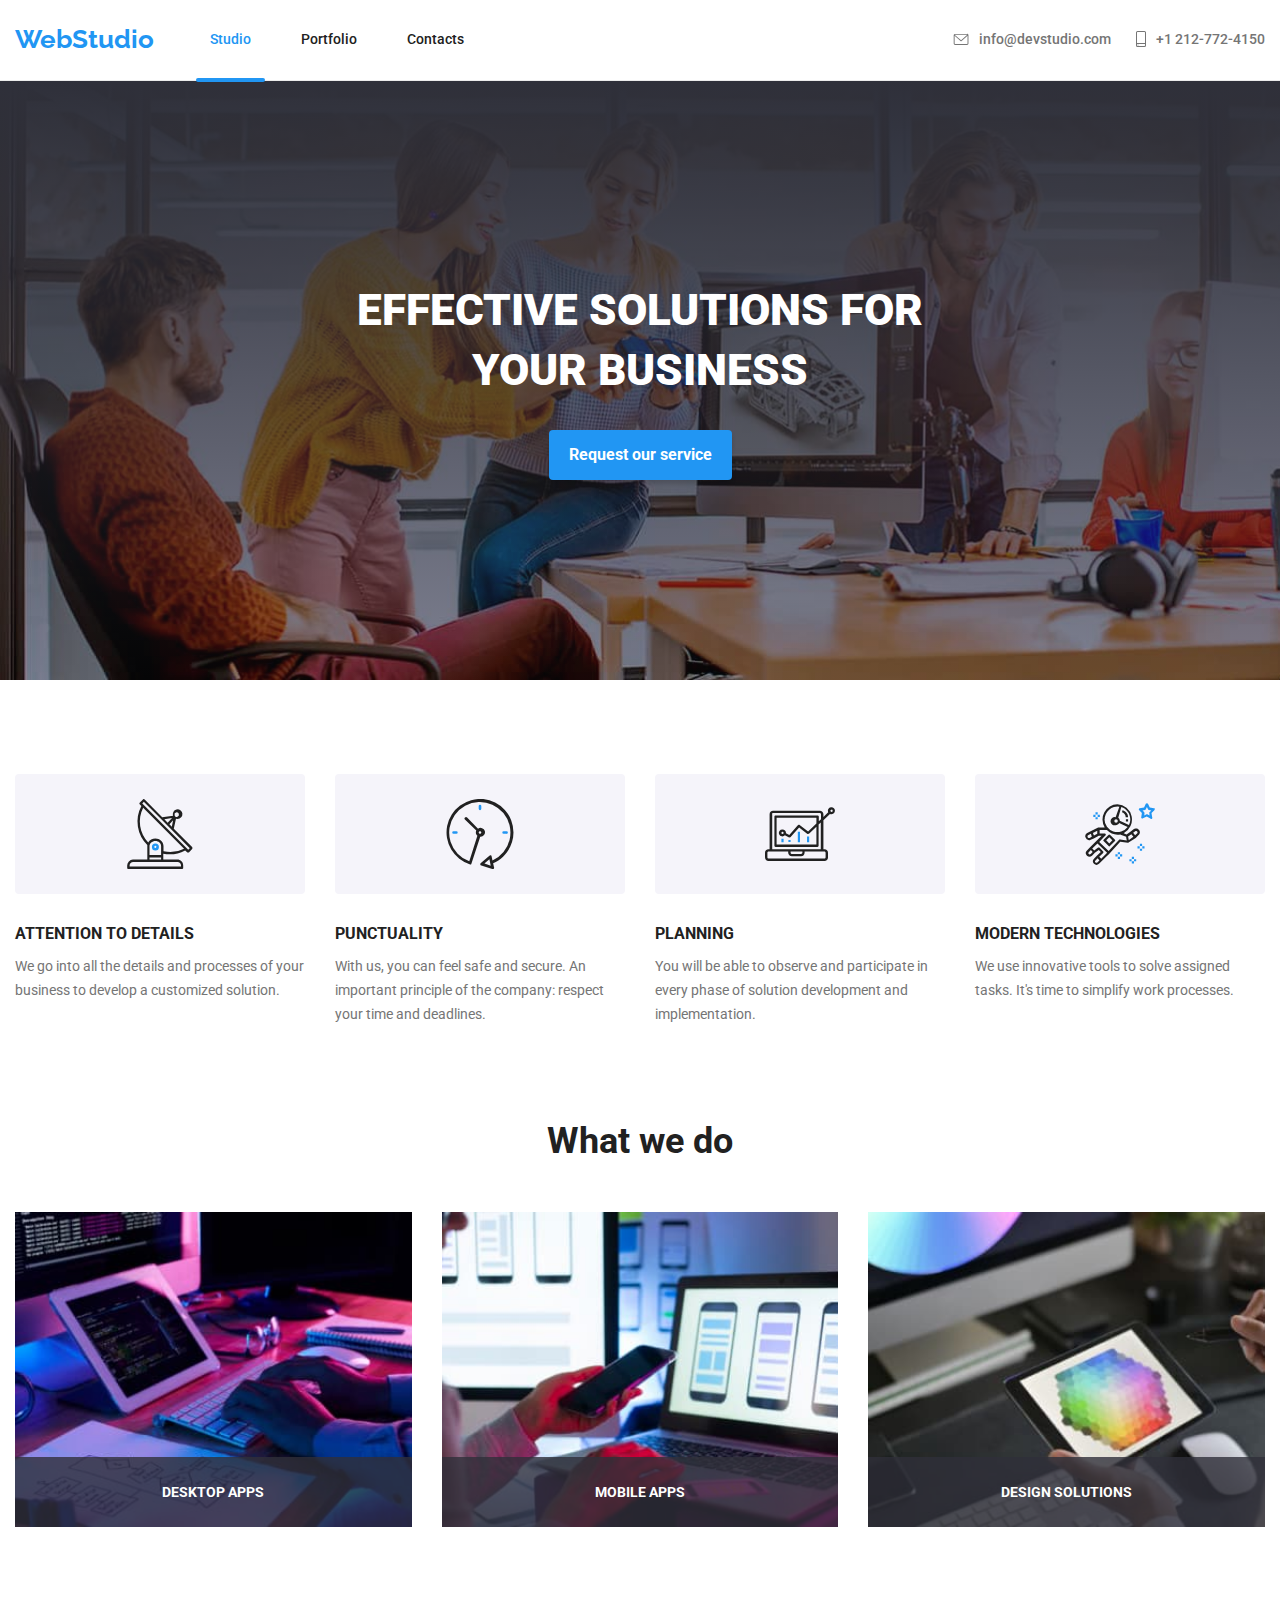
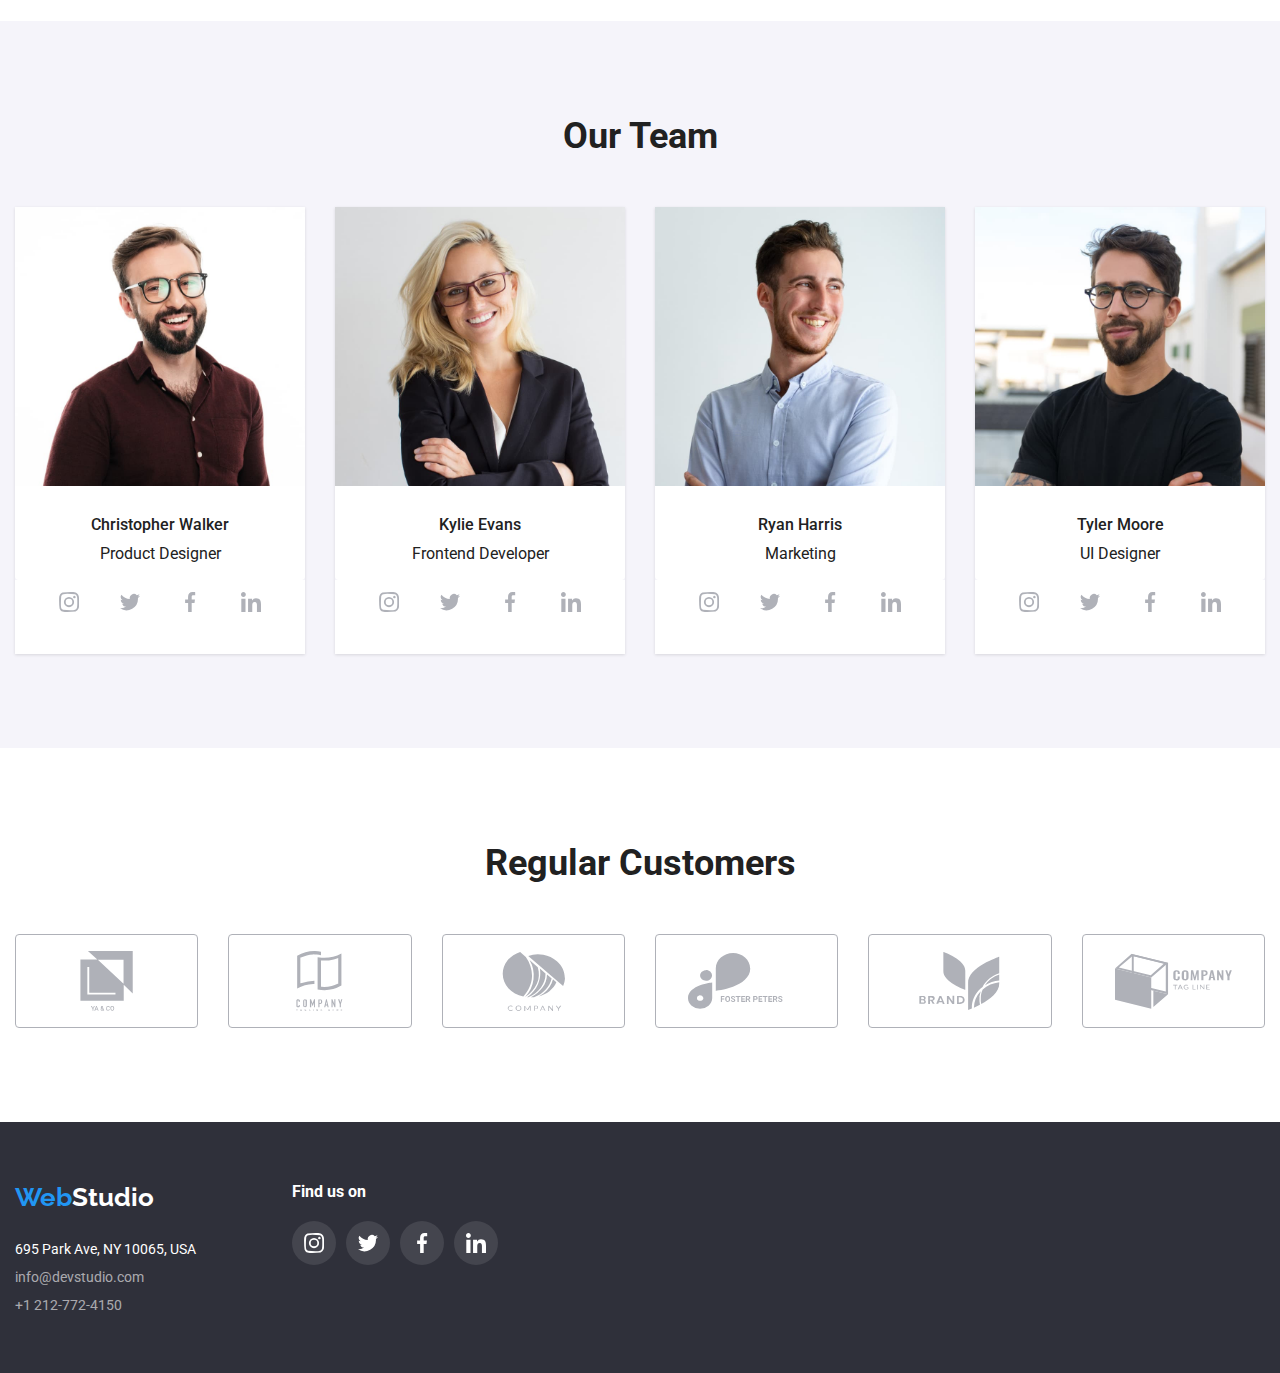
==== index.html @ 67695d77 "Initial commit" ====
<!DOCTYPE html>
<html lang="en">
  <head>
    <meta charset="UTF-8" />
    <meta http-equiv="X-UA-Compatible" content="IE=edge" />
    <meta name="viewport" content="width=device-width, initial-scale=1.0" />
    <title>Web Studio</title>
    <link rel="preconnect" href="https://fonts.googleapis.com" />
    <link rel="preconnect" href="https://fonts.gstatic.com" crossorigin />
    <link
      href="https://fonts.googleapis.com/css2?family=Raleway:wght@700&family=Roboto:wght@400;500;700;900&display=swap"
      rel="stylesheet"
    />
    <link
      rel="stylesheet"
      href="https://cdnjs.cloudflare.com/ajax/libs/modern-normalize/1.0.0/modern-normalize.min.css"
    />
    <link rel="stylesheet" href="css/reset.css" />
    <link rel="stylesheet" href="css/styles.css" />
  </head>
  <body>
    <!-- Header -->
    <header class="global-header">
      <div class="container">
        <div class="container-nav">
          <a class="logo" href="./index.html"><span>Web</span>Studio</a>
          <nav class="main-navigation">
            <ul>
              <li>
                <a class="after-link" href="./index.html" id="current"
                  >Studio</a
                >
              </li>
              <li><a href="./portfolio.html">Portfolio</a></li>
              <li><a href="">Contacts</a></li>
            </ul>
          </nav>
        </div>
        <div class="container-contact">
          <a class="contact-adress e-mail" href="mailto:info@devstudio.com">
            <svg class="icon">
              <use href="./images/icons.svg#icon-envelope"></use>
            </svg>
            <span>info@devstudio.com</span>
          </a>
          <a class="contact-adress telephone" href="=tel:+12127724150">
            <svg class="icon">
              <use href="./images/icons.svg#icon-smartphone"></use>
            </svg>
            <span>+1 212-772-4150</span>
          </a>
        </div>
      </div>
    </header>
    <!-- Main section -->
    <main class="main-page">
      <!--Motto and request a service button -->
      <section class="main-head">
        <div class="section">
          <h1>
            EFFECTIVE SOLUTIONS FOR<br />
            YOUR BUSINESS
          </h1>
          <button data-modal-open class="request-button" type="button">
            Request our service
          </button>
        </div>
      </section>
      <!-- Values section -->
      <section class="values">
        <div class="section">
          <h2 class="visually-hidden">Title</h2>
          <ul>
            <li>
              <div>
                <svg class="icon">
                  <use href="./images/icons.svg#icon-antenna"></use>
                </svg>
              </div>
              <h3>ATTENTION TO DETAILS</h3>
              <p>
                We go into all the details and processes of your business to
                develop a customized solution.
              </p>
            </li>
            <li>
              <div>
                <svg class="icon">
                  <use href="./images/icons.svg#icon-clock"></use>
                </svg>
              </div>
              <h3>PUNCTUALITY</h3>
              <p>
                With us, you can feel safe and secure. An important principle of
                the company: respect your time and deadlines.
              </p>
            </li>
            <li>
              <div>
                <svg class="icon">
                  <use href="./images/icons.svg#icon-diagram"></use>
                </svg>
              </div>
              <h3>PLANNING</h3>
              <p>
                You will be able to observe and participate in every phase of
                solution development and implementation.
              </p>
            </li>
            <li>
              <div>
                <svg class="icon">
                  <use href="./images/icons.svg#icon-astronaut"></use>
                </svg>
              </div>
              <h3>MODERN TECHNOLOGIES</h3>
              <p>
                We use innovative tools to solve assigned tasks. It's time to
                simplify work processes.
              </p>
            </li>
          </ul>
        </div>
      </section>
      <!-- What we do -->
      <section class="activities">
        <div class="section">
          <h2>What we do</h2>
          <ul>
            <li>
              <img
                src="./images/working-computer.jpg"
                alt="Working via computer"
                width="370"
                height="294"
              />
              <h3 class="label">DESKTOP APPS</h3>
            </li>
            <li>
              <img
                src="./images/working-phone.jpg"
                alt="Working via telephone"
                width="370"
                height="294"
              />
              <h3 class="label">MOBILE APPS</h3>
            </li>
            <li>
              <img
                src="./images/working-tablet.jpg"
                alt="Working via tablet"
                width="370"
                height="294"
              />
              <h3 class="label">DESIGN SOLUTIONS</h3>
            </li>
          </ul>
        </div>
      </section>
      <!-- Our team -->
      <section class="team-members">
        <div class="section">
          <h2>Our Team</h2>
          <ul class="member-list">
            <li>
              <img
                src="./images/product-designer.jpg"
                alt="Product Designer"
                width="270"
                height="260"
              />
              <div class="item">
                <h3>Christopher Walker</h3>
                <p>Product Designer</p>
              </div>
              <div class="social-media">
                <a href="www.instagram.com">
                  <svg class="icon">
                    <use href="./images/icons.svg#icon-instagram"></use>
                  </svg>
                </a>
                <a href="www.twitter.com">
                  <svg class="icon">
                    <use href="./images/icons.svg#icon-twitter"></use>
                  </svg>
                </a>
                <a href="www.facebook.com">
                  <svg class="icon">
                    <use href="./images/icons.svg#icon-facebook"></use>
                  </svg>
                </a>
                <a href="www.linkedin.com">
                  <svg class="icon">
                    <use href="./images/icons.svg#icon-linkedin"></use>
                  </svg>
                </a>
              </div>
            </li>
            <li>
              <img
                src="./images/frontend-developer.jpg"
                alt="Frontend Developer"
                width="270"
                height="260"
              />
              <div class="item">
                <h3>Kylie Evans</h3>
                <p>Frontend Developer</p>
              </div>
              <div class="social-media">
                <a href="www.instagram.com">
                  <svg class="icon">
                    <use href="./images/icons.svg#icon-instagram"></use>
                  </svg>
                </a>
                <a href="www.twitter.com">
                  <svg class="icon">
                    <use href="./images/icons.svg#icon-twitter"></use>
                  </svg>
                </a>
                <a href="www.facebook.com">
                  <svg class="icon">
                    <use href="./images/icons.svg#icon-facebook"></use>
                  </svg>
                </a>
                <a href="www.linkedin.com">
                  <svg class="icon">
                    <use href="./images/icons.svg#icon-linkedin"></use>
                  </svg>
                </a>
              </div>
            </li>
            <li>
              <img
                src="./images/marketing.jpg"
                alt="Marketing"
                width="270"
                height="260"
              />
              <div class="item">
                <h3>Ryan Harris</h3>
                <p>Marketing</p>
              </div>
              <div class="social-media">
                <a href="www.instagram.com">
                  <svg class="icon">
                    <use href="./images/icons.svg#icon-instagram"></use>
                  </svg>
                </a>
                <a href="www.twitter.com">
                  <svg class="icon">
                    <use href="./images/icons.svg#icon-twitter"></use>
                  </svg>
                </a>
                <a href="www.facebook.com">
                  <svg class="icon">
                    <use href="./images/icons.svg#icon-facebook"></use>
                  </svg>
                </a>
                <a href="www.linkedin.com">
                  <svg class="icon">
                    <use href="./images/icons.svg#icon-linkedin"></use>
                  </svg>
                </a>
              </div>
            </li>
            <li>
              <img
                src="./images/ui-designer.jpg"
                alt="UI Designer"
                width="270"
                height="260"
              />
              <div class="item">
                <h3>Tyler Moore</h3>
                <p>UI Designer</p>
              </div>
              <div class="social-media">
                <a href="www.instagram.com">
                  <svg class="icon">
                    <use href="./images/icons.svg#icon-instagram"></use>
                  </svg>
                </a>
                <a href="www.twitter.com">
                  <svg class="icon">
                    <use href="./images/icons.svg#icon-twitter"></use>
                  </svg>
                </a>
                <a href="www.facebook.com">
                  <svg class="icon">
                    <use href="./images/icons.svg#icon-facebook"></use>
                  </svg>
                </a>
                <a href="www.linkedin.com">
                  <svg class="icon">
                    <use href="./images/icons.svg#icon-linkedin"></use>
                  </svg>
                </a>
              </div>
            </li>
          </ul>
        </div>
      </section>
      <!-- Customers section -->
      <section class="customers">
        <div class="section">
          <h2>Regular Customers</h2>
          <div class="customers-cards">
            <a class="item" href="www.customer.com">
              <svg class="icon">
                <use href="./images/icons.svg#icon-first-customer"></use>
              </svg>
            </a>
            <a class="item" href="www.customer.com">
              <svg class="icon">
                <use href="./images/icons.svg#icon-second-customer"></use>
              </svg>
            </a>
            <a class="item" href="www.customer.com">
              <svg class="icon">
                <use href="./images/icons.svg#icon-third-customer"></use>
              </svg>
            </a>
            <a class="item" href="www.customer.com">
              <svg class="icon">
                <use href="./images/icons.svg#icon-fourth-customer"></use>
              </svg>
            </a>
            <a class="item" href="www.customer.com">
              <svg class="icon">
                <use href="./images/icons.svg#icon-fifth-customer"></use>
              </svg>
            </a>
            <a class="item" href="www.customer.com">
              <svg class="icon">
                <use href="./images/icons.svg#icon-sixth-customer"></use>
              </svg>
            </a>
          </div>
        </div>
      </section>
    </main>
    <!-- Footer -->
    <footer class="global-footer">
      <div class="container">
        <div class="global-footer-adress">
          <a class="logo" href="./index.html"><span>Web</span>Studio</a>
          <address class="full-adress">
            695 Park Ave, NY 10065, USA <br />
            <a href="mailto:info@devstudio.com">info@devstudio.com</a>
            <a href="tel:+12127724150">+1 212-772-4150</a>
          </address>
        </div>
        <div class="footer-social-links">
          <h3>Find us on</h3>
          <div class="social-media">
            <a href="www.instagram.com">
              <svg class="icon">
                <use href="./images/icons.svg#icon-instagram"></use>
              </svg>
            </a>
            <a href="www.twitter.com">
              <svg class="icon">
                <use href="./images/icons.svg#icon-twitter"></use>
              </svg>
            </a>
            <a href="www.facebook.com">
              <svg class="icon">
                <use href="./images/icons.svg#icon-facebook"></use>
              </svg>
            </a>
            <a href="www.linkedin.com">
              <svg class="icon">
                <use href="./images/icons.svg#icon-linkedin"></use>
              </svg>
            </a>
          </div>
        </div>
      </div>
    </footer>
    <!-- Modal window section -->
    <div class="modal is-hidden" data-modal>
      <div class="modal-content">
        <div class="close-modal-background" data-modal-close>
          <svg class="close-modal-icon">
            <use href="./images/icons.svg#icon-modal-close-button"></use>
          </svg>
        </div>
      </div>
    </div>
    <script src="./js/modal.js"></script>
  </body>
</html>
---- css/styles.css ----
:root {
    --brand-text-color: #212121;
    --backup-text-color: #757575;
    --highlighting-color:#2196F3;
    --fill-color:#2F303A;
    --fill-second-color:#F5F4FA;
    --white-color: #ffffff;
    --titles-font-weight:700;
    --general-font-size:14px;
    --general-font-weight:400;
    --common-line-height:1.17214;
    --transition: 250ms cubic-bezier(0.4, 0, 0.2, 1);
}

body {
    font-family: 'Roboto', sans-serif;
    font-weight: var(--general-font-weight);
    font-size: var(--general-font-size);
    color: var(--brand-text-color);
}

ul {
   list-style-type: none; 
}

h1,
h2,
h3,
p,
ul {
    margin:0;
}

ul {
    padding-left: 0;
}

img {
    display: block;
    max-width: 100%;
    height: auto;
}

/* First page */
/* Header section */
.container {
    max-width: 1200px 100vw;
    margin: 0 auto;
    padding-left: 15px;
    padding-right: 15px;
}

.global-header .container {
    display: flex;
    flex-direction: row;
    justify-content: space-between;
    align-items: center;
    padding-top: 24px;
    padding-bottom: 25px;
}

.global-header {
    border-bottom: 1px solid #ECECEC;
}

.global-header a{
    position: relative;
    z-index: 1;
    padding: 1em;
    margin: -1em;
    text-decoration: none;
}

/* Sub-section logo */
.logo {
    font-family: 'Raleway',sans-serif;
    font-weight: var(--titles-font-weight);
    font-size: 26px;
    line-height: 1.17384;
    color: #000000;
    width: 25%;
    padding-right: 80px;
}

.global-header .logo span {
    color: var(--highlighting-color);
}

.global-header .logo {
    transition: color var(--transition);
}

.global-header .logo:hover,
.global-header .logo:focus {
    color: var(--highlighting-color);
}

/* Sub-section navigation */

.container-nav {
    display: flex;
    flex-direction: row;
    justify-content: flex-start;
    align-items: center;
    width: 75%;
}

.main-navigation ul {
    display: flex;
    flex-direction: row;
    justify-content: flex-start;
    align-items: center;
    padding-left: 13px;
    gap: 50px;
}

.main-navigation {
    font-weight: 500;
    line-height: var(--common-line-height);
    width: 75%;
}

.main-navigation a {
    transition: color var(--transition);
}

.global-header .main-navigation a:link,
.global-header .main-navigation a:visited {
    color: var(--brand-text-color-color);
}
.global-header .main-navigation a:hover,
.global-header .main-navigation a:focus {
    color: var(--highlighting-color);
}

.global-header .main-navigation a:active {
    color: var(--highlighting-color);
}

#current {
    color: var(--highlighting-color);
}

.main-navigation li {
    position: relative;
}

.after-link::after {
    position: absolute;
    width: 100%;
    height: 4px;
    border-radius: 2px;
    background-color: var(--highlighting-color);
    left: 0;
    bottom: -21px;
    content: "";
}

/* Sub-section adress */
.container-contact {
    display: flex;
    flex-direction: row;
    justify-content: space-between;
    width: 25%;
}

.container-contact a {
    display: flex;
    flex-direction: row;
    justify-content: space-between;
    align-items: center;
    fill: var(--backup-text-color);
    transition: color var(--transition), fill var(--transition);
}
.container-contact .e-mail .icon {
    width: 16px;
    height: 12px;
    margin-right: 10px;
}

.container-contact .telephone .icon {
    width: 10px;
    height: 16px;
    margin-right: 10px;
}

.container-contact a:hover,
.container-contact a:focus {
    color: var(--highlighting-color);
    fill: var(--highlighting-color);
}

.contact-adress {
    font-weight: 500;
    line-height: var(--common-line-height);
    color: var(--backup-text-color);
}


/* Head section */ 
/* Main head sub-section */
.main-head {
    background-image: linear-gradient(to top, rgba(47, 48, 58, 0.1),var(--fill-color)) , url("../images/bg-image.jpg");
    background-size: cover;
    background-repeat: no-repeat;
}

.main-head .section {
    padding:200px 0;
    text-align: center;
}

.main-head h1 {
    font-weight: 900;
    font-size: 44px;
    line-height: 1.36363;
    text-align: center;
    color: var(--white-color);
    padding: 0 252px 30px 252px;
}

.request-button {
    font-size: 16px;
    line-height: 1.875;
    text-align: center;
    color: var(--white-color);
    background-color: var(--highlighting-color);
    border: none;
    cursor: pointer;
    font-family: inherit;
    font-weight: var(--titles-font-weight);
    padding: 10px 20px;
    border-radius: 4px;
    box-shadow: 0px 4px 4px 0px rgba(0, 0, 0, 0.15);
    transition: color var(--transition), background-color var(--transition);
;
}

.request-button:hover {
    color: var(--white-color);
    background-color: #188ce8;
}
/* Values sub-section */

.values .section,
.activities .section,
.team-members .section,
.customers .section {
    padding-top: 94px;
}

.section {
    max-width: 1200px 100vw;
    margin: 0 auto;
    padding-left: 15px;
    padding-right: 15px;
}

.visually-hidden{
  position: absolute;
  width: 1px;
  height: 1px;
  margin: -1px;
  border: 0;
  padding: 0;
  white-space: nowrap;
  clip-path: inset(100%);
  clip: rect(0 0 0 0);
  overflow: hidden;
}

.values .section ul{
    display: flex;
    flex-direction: row;
    justify-content: space-between;
    gap:30px;
}

.values .section li {
    width: 270px;
    flex-grow: 1;
}

.values .section li div {
    display: grid;
    place-items: center;
    padding: 25px 100px;
    background-color: var(--fill-second-color);
    border-radius: 4px;
    margin-bottom: 30px;
}

.values .section li .icon {
    width: 70px;
    height: 70px;
    background-color: var(--fill-second-color);
}

.values h3 {
    font-weight: var(--titles-font-weight);
    line-height: var(--common-line-height);
    padding-bottom: 10px;
}

.values p {
    line-height: 1.71429;
    color: var(--backup-text-color);
}
/* Activities sub-section */

.activities .section {
    padding-bottom: 94px;
}

.activities .section ul {
    display: flex;
    flex-direction: row;
    justify-content: space-between;
    padding-top: 50px;
    gap: 30px;
}

.activities .section ul li {
    display: flex;
    flex-grow: 1;
    position: relative;
}

.activities .section ul li img {
    flex-grow: 1;
}

.activities h2{
    font-size: 36px;
    line-height: 1.17194;
    text-align: center;
    font-weight: var(--titles-font-weight);
    padding: 0 501px;
}

.activities .label {
    position: absolute;
    width: 100%;
    font-size: var(--titles-font-weight);
    text-align: center;
    line-height: var(--common-line-height);
    color: var(--white-color);
    background-color: rgba(47, 48, 58, 0.8);
    padding: 27px 0;
    bottom: 0%;
}

/* Team members sub-section */
.team-members {
    background-color: var(--fill-second-color);
}

.team-members .section {
    padding-bottom: 94px;
}

.team-members .section .member-list {
    display: flex;
    justify-content: space-between;
    padding: 0;
    margin: 0;
    gap:30px;
}

.team-members .section .member-list li{
    display: flex;
    flex-direction: column;
    flex-grow: 1;
    box-shadow: 0px 2px 1px 0px rgba(0, 0, 0, 0.2);
    box-shadow: 0px 1px 1px 0px rgba(0, 0, 0, 0.14);
    box-shadow: 0px 1px 3px 0px rgba(0, 0, 0, 0.12);
}

.team-members .section .member-list li img {
    width: 100%;
}

.team-members .section .item {
    padding: 30px 61.5px 16px 61.6px;
    background-color: var(--white-color);
    border-radius: 0 0 4px 4px;
}

.team-members .section .social-media {
    display: flex;
    flex-direction: row;
    justify-content: space-between;
    padding: 0px 32px 30px 32px;
    background-color: var(--white-color);
    fill: #AFB1B8;
}

.team-members .section .social-media .icon {
    width: 20px;
    height: 20px;
    margin: 12px;
}

.team-members .section .social-media a {
    border-radius: 50%;
    transition: background-color var(--transition), fill var(--transition), border-radius var(--transition);
}

.team-members .section .social-media a:hover,
.team-members .section .social-media a:focus {
    background-color: var(--highlighting-color);
    fill: var(--white-color);
    border-radius: 50%;
}

.team-members h2 {
    font-size: 36px;
    line-height: 1.17194;
    text-align: center;
    font-weight: var(--titles-font-weight);
    padding: 0 517.5px 50px 517.5px;
}

.team-members h3 {
    font-weight: 500;
    font-size: 16px;
    line-height: 1.17187;
    text-align: center;
    padding-bottom: 10px;
}

.team-members p {
    font-size: 16px;
    line-height: 1.17187;
    text-align: center;
}

/* Customers section */
.customers {
    padding-bottom: 94px;
}

.customers h2 {
    font-size: 36px;
    line-height: 1.17194;
    text-align: center;
    font-weight: var(--titles-font-weight);
    margin-bottom: 50px;
}

.customers-cards {
    display: flex;
    flex-direction: row;
    justify-content: space-between;
    gap: 30px;
}

.customers-cards a {
    display: flex;
    flex-grow: 1;
    padding: 16px 32px;
    border: 1px solid #AFB1B8;
    border-radius: 4px;
    fill: #AFB1B8;
    transition: border var(--transition), fill var(--transition);
}

.customers .icon {
    flex-grow: 1;
    width: 106px;
    height: 60px;
}

.customers .item:hover,
.customers .item:focus {
    border: 1px solid var(--highlighting-color);
    fill: var(--highlighting-color);
}

/* Footer section */

.global-footer .container {
    display: flex;
    flex-direction: column;
    padding-top: 60px;
    padding-bottom: 60px;
}

.global-footer .container {
    display: flex;
    flex-direction: row;
    justify-content: flex-start;
}

.global-footer-adress {
    margin-right: 70px;
}

.global-footer .container .full-adress {
    display: flex;
    flex-direction: column;
    align-content: space-between;
    gap: 12px;
    width: 207px;
}

.global-footer .container .footer-social-links {
    display: flex;
    flex-direction: column;
    justify-content: space-between;
    fill: #AFB1B8;
    gap:20px;
    width: 206px;
    height: 80px;
}

.global-footer .container .footer-social-links h3 {
    font-weight: var(--titles-font-weight);
    line-height: var(--common-line-height);
    color: var(--white-color);
}

.global-footer .container .footer-social-links .social-media {
    display: flex;
    flex-direction: row;
    justify-content: space-between;
}

.global-footer .container .footer-social-links .icon {
    width: 20px;
    height: 20px;
    margin: 12px;
}

.global-footer .container .footer-social-links .social-media a {
    background-color:rgba(255, 255, 255, 0.1);;
    fill: var(--white-color);
    border-radius: 50%;
    transition: background-color var(--transition), fill var(--transition), border-radius var(--transition);
}


.global-footer .container .footer-social-links .social-media a:hover,
.global-footer .container .footer-social-links .social-media a:focus{
    background-color: var(--highlighting-color);
    fill: var(--white-color);
    border-radius: 50%;
}

.global-footer-adress a {
    text-decoration: none;
    width: 231px;
    
}
.global-footer{
    background-color: var(--fill-color);
}
/* Logo sub-section */
.global-footer .logo {
    font-family: 'Raleway', sans-serif;
    font-weight: var(--titles-font-weight);
    font-size: 26px;
    line-height: 1.17384;
    color: var(--white-color);
    width: 145px;
    padding: 0;
    transition: color var(--transition);
}

.global-footer .logo span {
    color: var(--highlighting-color);
}

.global-footer .logo:hover,
.global-footer .logo:focus {
    color: var(--highlighting-color);
}
/* Full adress sub-section */
.global-footer .full-adress {
    line-height: var(--common-line-height);
    color: var(--white-color);
    font-style: normal;
    padding-top: 28px;
}

.global-footer .full-adress a {
    line-height: 1.14286;
    color: rgba(100%,100%,100%, 60%);
    transition: color var(--transition);
}

.global-footer .full-adress a:hover,
.global-footer .full-adress a:focus {
    color: var(--highlighting-color);
}

/* Portfolio page */
/* Buttons sub-section */

.portfolio-page .closed-buttons button{
    font-weight: 500;
    font-size: 16px;
    text-align: center;
    line-height: 1.625;
    background-color: var(--fill-second-color);
    border: none;
    cursor: pointer;
    font-family: inherit;
    border-radius: 4px;
    padding: 6px 22px;
    transition: color var(--transition), background-color var(--transition), box-shadow var(--transition);
}

.portfolio-page .closed-buttons button:hover,
.portfolio-page .closed-buttons button:focus {
    color: var(--white-color);
    background-color: var(--highlighting-color)
}

.portfolio-page .closed-buttons button:hover,
.portfolio-page .closed-buttons button:focus {
    box-shadow: 0px 2px 2px 0px rgba(0, 0, 0, 0.12);
    box-shadow: 0px 1px 2px 0px rgba(0, 0, 0, 0.08);
    box-shadow: 0px 3px 1px 0px rgba(0, 0, 0, 0.1);
}

.portfolio-page h3 {
    font-size: 18px;
    font-weight: var(--titles-font-weight);
    line-height: 2;
}

.portfolio-page p {
    font-size: 16px;
    line-height: 1.875;
    color: var(--backup-text-color);
}

.portfolio-page .section {
    display: flex;
    flex-direction: column;
    padding-top: 94px;
    padding-bottom: 94px;
}

.portfolio-page .section .closed-buttons {
    display: flex;
    flex-direction: row;
    justify-content: center;
    gap: 8px;
    padding: 0 342px 50px 342px;
}

.section .opened-buttons {
    display: flex;
    flex-flow: row wrap;
    justify-content: center;
    gap: 30px;
    padding: 0;
}

.section .opened-buttons .item {
    border: 1px solid #EEEEEE;
    transition: box-shadow var(--transition);
}

.section .opened-buttons .item img {
    width:100%;
}

.description-item {
    padding: 20px 24px;
    gap: 4px;
}

.portfolio-page .section .opened-buttons .item:hover {
    box-shadow: 1px 4px 6px 0px rgba(0, 0, 0, 0.16);
    box-shadow: 0px 4px 4px 0px rgba(0, 0, 0, 0.06);
    box-shadow: 0px 1px 1px 0px rgba(0, 0, 0, 0.12);
}

.hidden-box {
    position: relative;
    overflow: hidden;
    margin: 0 auto;
}

.overlay {
    position: absolute;
    top: 0;
    left: 0;
    width: 100%;
    height: 100%;
    background-color: var(--highlighting-color);
    transform: translatey(100%);
    transition: transform 250ms ease-in-out;
    padding: 20% 24px;
}

.item:hover .overlay {
    transform: translatey(0);
}

.overlay p {
    font-size: 18px;
    line-height: 1.55;
    color: var(--white-color);
}

/* Modal section */

.modal {
    position: fixed; 
    z-index: 1; 
    left: 0;
    width: 100vw; 
    height: 100vh; 
    overflow: auto; 
    background-color: rgba(0,0,0,0.2);
    display: flex;
    justify-content: center;
    align-items: center;
    top: -100%;
    opacity: 0;
    transition: top var(--transition), opacity var(--transition);
    }

.modal:not(.is-hidden) {
    top: 0;
    opacity: 1;
}

.modal-content {
    position: relative;
    background-color: var(--white-color);
    padding: 8px;
    width: 33%;
    height: 55%;
    border-radius: 4px;
    box-shadow: 0px 2px 1px 0px rgba(0, 0, 0, 0.2); 
    box-shadow: 0px 1px 1px 0px rgba(0, 0, 0, 0.14); 
    box-shadow: 0px 1px 3px 0px rgba(0, 0, 0, 0.12);
}

.close-modal-background {
    position: absolute;
    padding: 6px;
    border: 1px solid rgba(0, 0, 0, 0.1);
    border-radius: 50%;
    width: 30px;
    height: 30px;
    top: 0;
    right: 0;
    margin: 8px;
    cursor: pointer;
}

.close-modal-icon {
    width: 11px;
    height: 11px;
    position: absolute;
    top: 0;
    right: 0;
    margin: 8px;
}
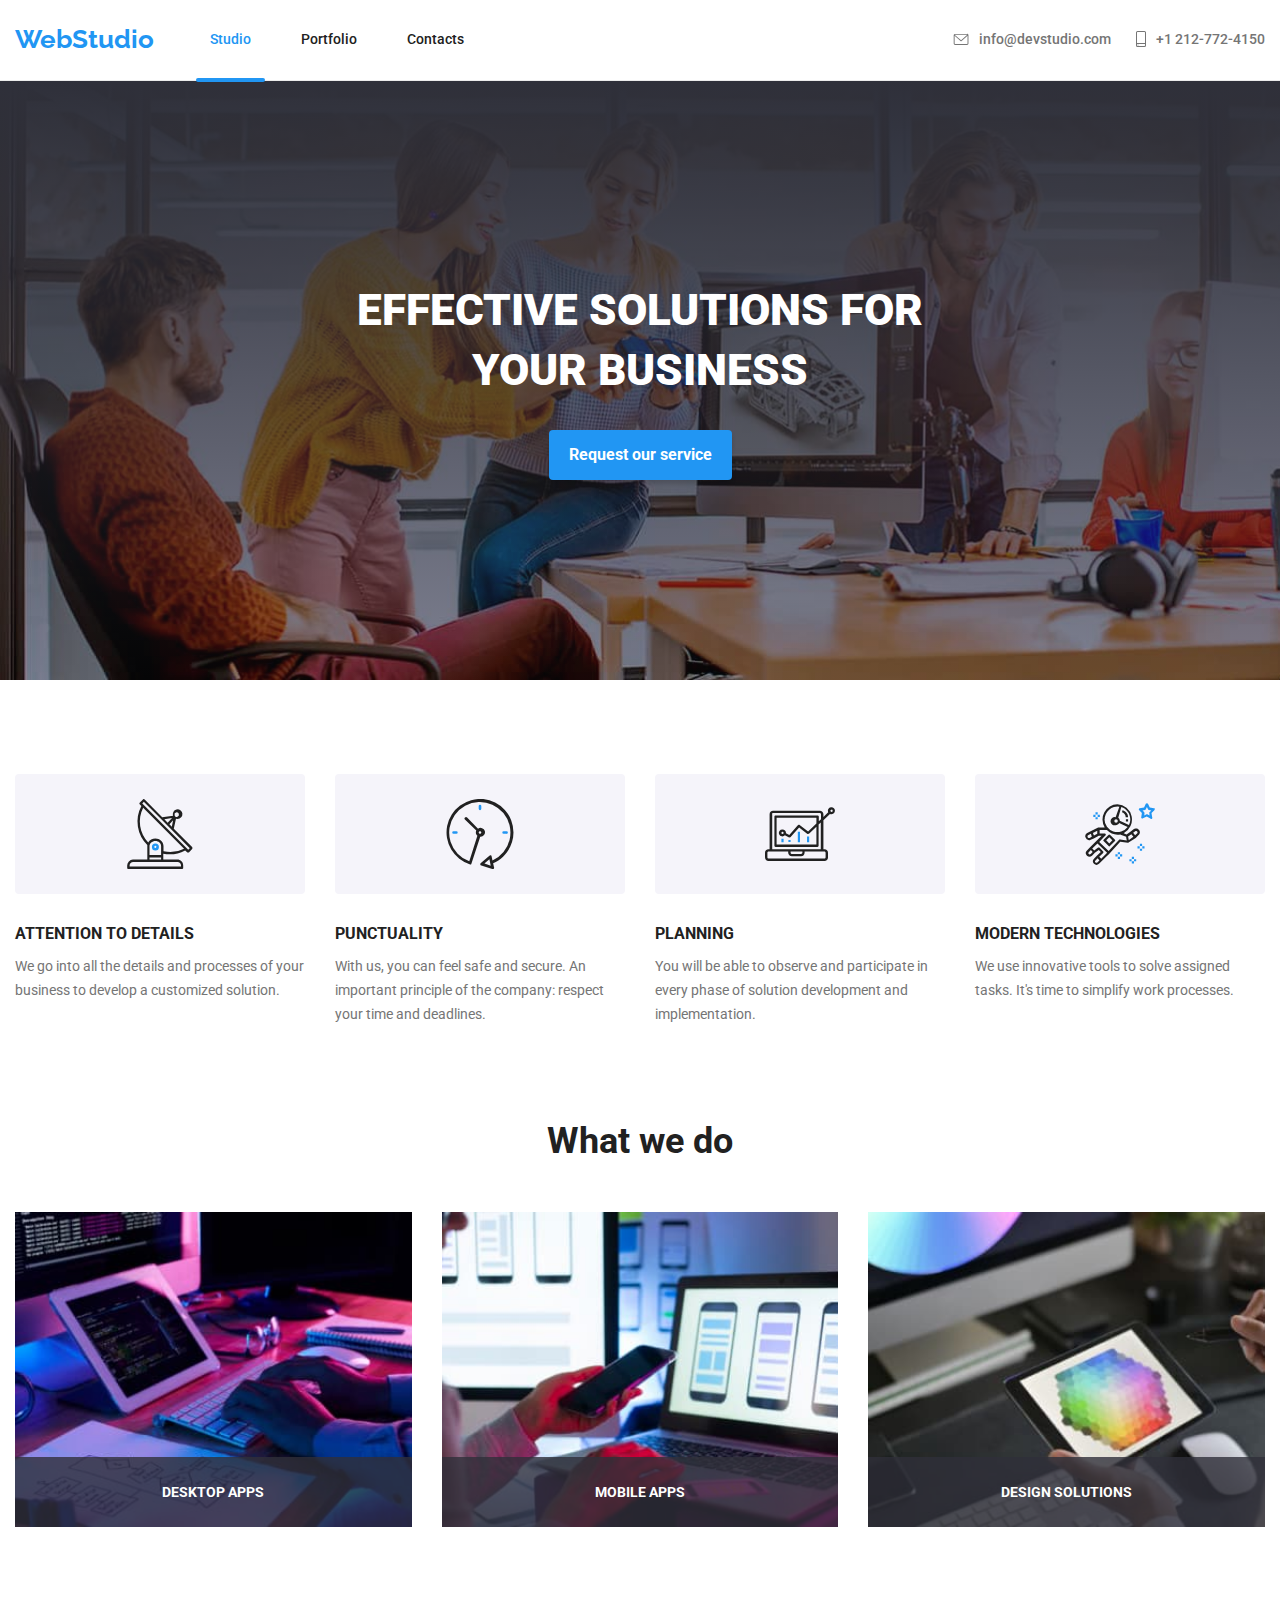
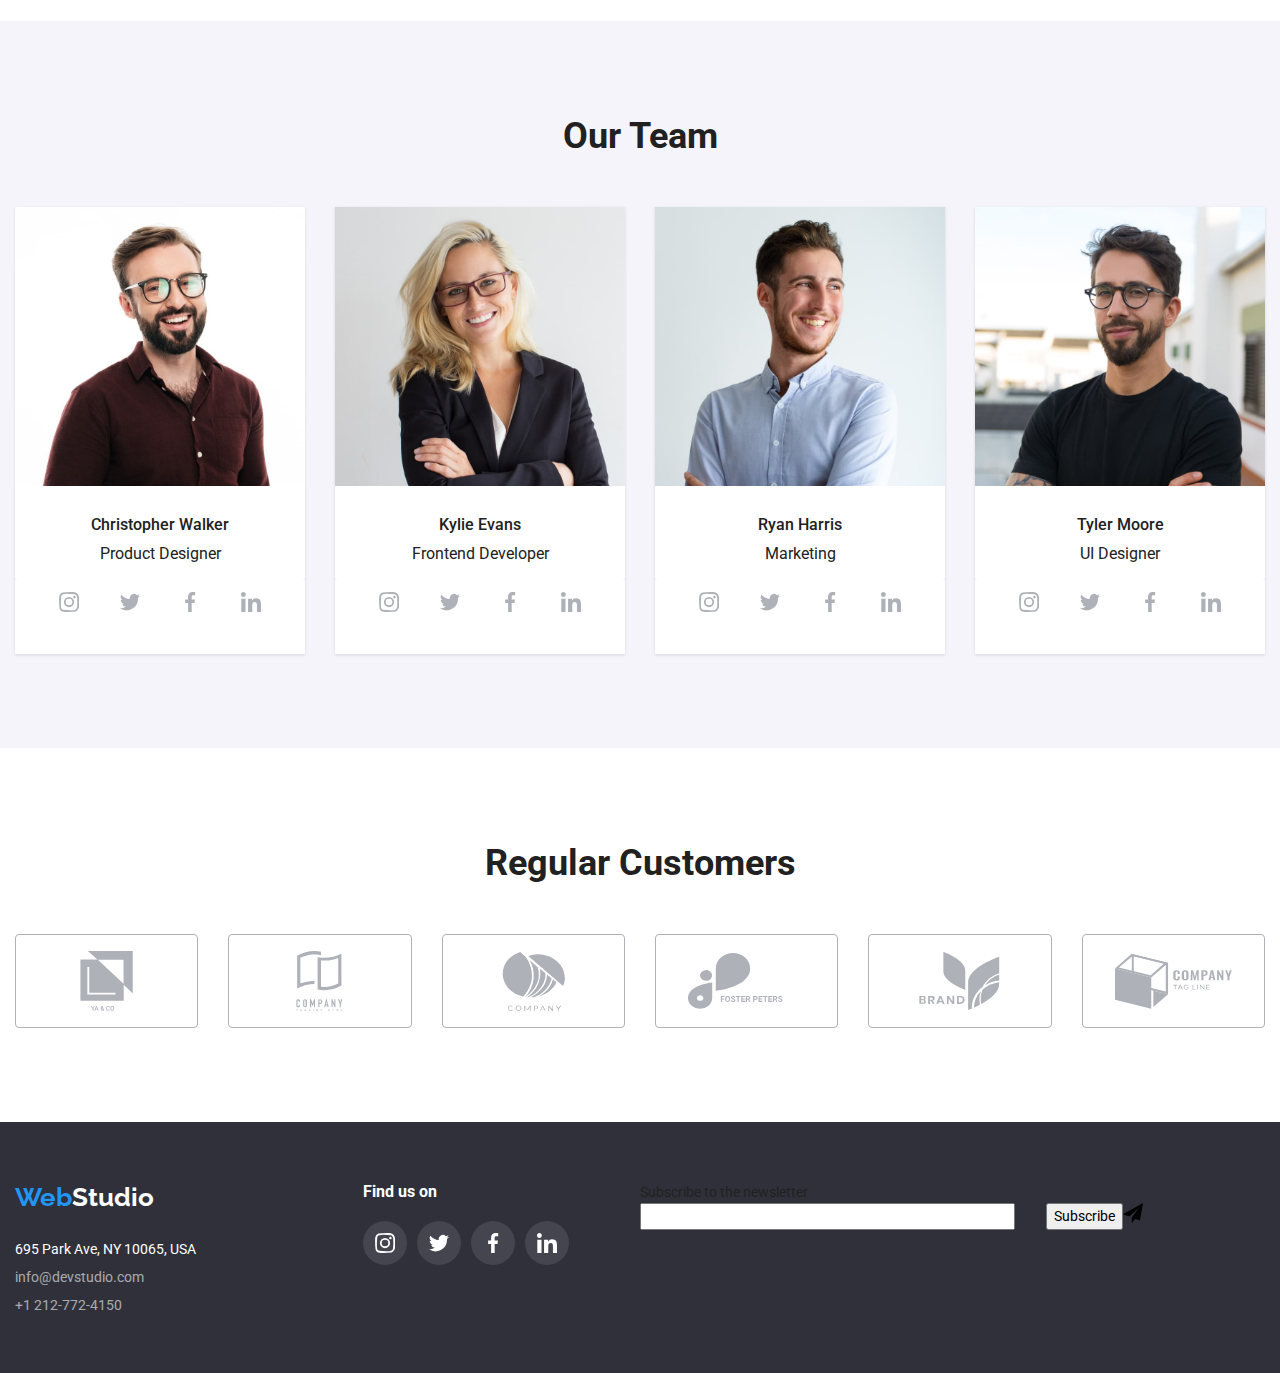
==== commit 4a76176c: "adding form on footer section" ====
--- a/index.html
+++ b/index.html
@@ -376,6 +376,27 @@
             </a>
           </div>
         </div>
+        <form class="global-footer-form" autocomplete="on">
+          <label class="form-label" for="email"
+            >Subscribe to the newsletter</label
+          >
+          <div class="input-container">
+            <input
+              class="textfield"
+              type="text"
+              name="email"
+              id="email"
+              pattern="[a-z0-9._%+\-]+@[a-z0-9.\-]+\.[a-z]{2,}$"
+              required
+            />
+            <div class="form-submit">
+              <input class="subscribe-button" type="submit" value="Subscribe" />
+              <svg>
+                <use href="./images/icons.svg#icon-icon-send"></use>
+              </svg>
+            </div>
+          </div>
+        </form>
       </div>
     </footer>
     <!-- Modal window section -->
--- a/css/styles.css
+++ b/css/styles.css
@@ -1,26 +1,26 @@
 :root {
-    --brand-text-color: #212121;
-    --backup-text-color: #757575;
-    --highlighting-color:#2196F3;
-    --fill-color:#2F303A;
-    --fill-second-color:#F5F4FA;
-    --white-color: #ffffff;
-    --titles-font-weight:700;
-    --general-font-size:14px;
-    --general-font-weight:400;
-    --common-line-height:1.17214;
-    --transition: 250ms cubic-bezier(0.4, 0, 0.2, 1);
+  --brand-text-color: #212121;
+  --backup-text-color: #757575;
+  --highlighting-color: #2196f3;
+  --fill-color: #2f303a;
+  --fill-second-color: #f5f4fa;
+  --white-color: #ffffff;
+  --titles-font-weight: 700;
+  --general-font-size: 14px;
+  --general-font-weight: 400;
+  --common-line-height: 1.17214;
+  --transition: 250ms cubic-bezier(0.4, 0, 0.2, 1);
 }
 
 body {
-    font-family: 'Roboto', sans-serif;
-    font-weight: var(--general-font-weight);
-    font-size: var(--general-font-size);
-    color: var(--brand-text-color);
+  font-family: "Roboto", sans-serif;
+  font-weight: var(--general-font-weight);
+  font-size: var(--general-font-size);
+  color: var(--brand-text-color);
 }
 
 ul {
-   list-style-type: none; 
+  list-style-type: none;
 }
 
 h1,
@@ -28,217 +28,220 @@
 h3,
 p,
 ul {
-    margin:0;
+  margin: 0;
 }
 
 ul {
-    padding-left: 0;
+  padding-left: 0;
 }
 
 img {
-    display: block;
-    max-width: 100%;
-    height: auto;
+  display: block;
+  max-width: 100%;
+  height: auto;
 }
 
 /* First page */
 /* Header section */
 .container {
-    max-width: 1200px 100vw;
-    margin: 0 auto;
-    padding-left: 15px;
-    padding-right: 15px;
+  max-width: 1200px 100vw;
+  margin: 0 auto;
+  padding-left: 15px;
+  padding-right: 15px;
 }
 
 .global-header .container {
-    display: flex;
-    flex-direction: row;
-    justify-content: space-between;
-    align-items: center;
-    padding-top: 24px;
-    padding-bottom: 25px;
+  display: flex;
+  flex-direction: row;
+  justify-content: space-between;
+  align-items: center;
+  padding-top: 24px;
+  padding-bottom: 25px;
 }
 
 .global-header {
-    border-bottom: 1px solid #ECECEC;
-}
-
-.global-header a{
-    position: relative;
-    z-index: 1;
-    padding: 1em;
-    margin: -1em;
-    text-decoration: none;
+  border-bottom: 1px solid #ececec;
+}
+
+.global-header a {
+  position: relative;
+  z-index: 1;
+  padding: 1em;
+  margin: -1em;
+  text-decoration: none;
 }
 
 /* Sub-section logo */
 .logo {
-    font-family: 'Raleway',sans-serif;
-    font-weight: var(--titles-font-weight);
-    font-size: 26px;
-    line-height: 1.17384;
-    color: #000000;
-    width: 25%;
-    padding-right: 80px;
+  font-family: "Raleway", sans-serif;
+  font-weight: var(--titles-font-weight);
+  font-size: 26px;
+  line-height: 1.17384;
+  color: #000000;
+  width: 25%;
+  padding-right: 80px;
 }
 
 .global-header .logo span {
-    color: var(--highlighting-color);
+  color: var(--highlighting-color);
 }
 
 .global-header .logo {
-    transition: color var(--transition);
+  transition: color var(--transition);
 }
 
 .global-header .logo:hover,
 .global-header .logo:focus {
-    color: var(--highlighting-color);
+  color: var(--highlighting-color);
 }
 
 /* Sub-section navigation */
 
 .container-nav {
-    display: flex;
-    flex-direction: row;
-    justify-content: flex-start;
-    align-items: center;
-    width: 75%;
+  display: flex;
+  flex-direction: row;
+  justify-content: flex-start;
+  align-items: center;
+  width: 75%;
 }
 
 .main-navigation ul {
-    display: flex;
-    flex-direction: row;
-    justify-content: flex-start;
-    align-items: center;
-    padding-left: 13px;
-    gap: 50px;
+  display: flex;
+  flex-direction: row;
+  justify-content: flex-start;
+  align-items: center;
+  padding-left: 13px;
+  gap: 50px;
 }
 
 .main-navigation {
-    font-weight: 500;
-    line-height: var(--common-line-height);
-    width: 75%;
+  font-weight: 500;
+  line-height: var(--common-line-height);
+  width: 75%;
 }
 
 .main-navigation a {
-    transition: color var(--transition);
+  transition: color var(--transition);
 }
 
 .global-header .main-navigation a:link,
 .global-header .main-navigation a:visited {
-    color: var(--brand-text-color-color);
+  color: var(--brand-text-color-color);
 }
 .global-header .main-navigation a:hover,
 .global-header .main-navigation a:focus {
-    color: var(--highlighting-color);
+  color: var(--highlighting-color);
 }
 
 .global-header .main-navigation a:active {
-    color: var(--highlighting-color);
+  color: var(--highlighting-color);
 }
 
 #current {
-    color: var(--highlighting-color);
+  color: var(--highlighting-color);
 }
 
 .main-navigation li {
-    position: relative;
+  position: relative;
 }
 
 .after-link::after {
-    position: absolute;
-    width: 100%;
-    height: 4px;
-    border-radius: 2px;
-    background-color: var(--highlighting-color);
-    left: 0;
-    bottom: -21px;
-    content: "";
+  position: absolute;
+  width: 100%;
+  height: 4px;
+  border-radius: 2px;
+  background-color: var(--highlighting-color);
+  left: 0;
+  bottom: -21px;
+  content: "";
 }
 
 /* Sub-section adress */
 .container-contact {
-    display: flex;
-    flex-direction: row;
-    justify-content: space-between;
-    width: 25%;
+  display: flex;
+  flex-direction: row;
+  justify-content: space-between;
+  width: 25%;
 }
 
 .container-contact a {
-    display: flex;
-    flex-direction: row;
-    justify-content: space-between;
-    align-items: center;
-    fill: var(--backup-text-color);
-    transition: color var(--transition), fill var(--transition);
+  display: flex;
+  flex-direction: row;
+  justify-content: space-between;
+  align-items: center;
+  fill: var(--backup-text-color);
+  transition: color var(--transition), fill var(--transition);
 }
 .container-contact .e-mail .icon {
-    width: 16px;
-    height: 12px;
-    margin-right: 10px;
+  width: 16px;
+  height: 12px;
+  margin-right: 10px;
 }
 
 .container-contact .telephone .icon {
-    width: 10px;
-    height: 16px;
-    margin-right: 10px;
+  width: 10px;
+  height: 16px;
+  margin-right: 10px;
 }
 
 .container-contact a:hover,
 .container-contact a:focus {
-    color: var(--highlighting-color);
-    fill: var(--highlighting-color);
+  color: var(--highlighting-color);
+  fill: var(--highlighting-color);
 }
 
 .contact-adress {
-    font-weight: 500;
-    line-height: var(--common-line-height);
-    color: var(--backup-text-color);
-}
-
-
-/* Head section */ 
+  font-weight: 500;
+  line-height: var(--common-line-height);
+  color: var(--backup-text-color);
+}
+
+/* Head section */
 /* Main head sub-section */
 .main-head {
-    background-image: linear-gradient(to top, rgba(47, 48, 58, 0.1),var(--fill-color)) , url("../images/bg-image.jpg");
-    background-size: cover;
-    background-repeat: no-repeat;
+  background-image: linear-gradient(
+      to top,
+      rgba(47, 48, 58, 0.1),
+      var(--fill-color)
+    ),
+    url("../images/bg-image.jpg");
+  background-size: cover;
+  background-repeat: no-repeat;
 }
 
 .main-head .section {
-    padding:200px 0;
-    text-align: center;
+  padding: 200px 0;
+  text-align: center;
 }
 
 .main-head h1 {
-    font-weight: 900;
-    font-size: 44px;
-    line-height: 1.36363;
-    text-align: center;
-    color: var(--white-color);
-    padding: 0 252px 30px 252px;
+  font-weight: 900;
+  font-size: 44px;
+  line-height: 1.36363;
+  text-align: center;
+  color: var(--white-color);
+  padding: 0 252px 30px 252px;
 }
 
 .request-button {
-    font-size: 16px;
-    line-height: 1.875;
-    text-align: center;
-    color: var(--white-color);
-    background-color: var(--highlighting-color);
-    border: none;
-    cursor: pointer;
-    font-family: inherit;
-    font-weight: var(--titles-font-weight);
-    padding: 10px 20px;
-    border-radius: 4px;
-    box-shadow: 0px 4px 4px 0px rgba(0, 0, 0, 0.15);
-    transition: color var(--transition), background-color var(--transition);
-;
+  font-size: 16px;
+  line-height: 1.875;
+  text-align: center;
+  color: var(--white-color);
+  background-color: var(--highlighting-color);
+  border: none;
+  cursor: pointer;
+  font-family: inherit;
+  font-weight: var(--titles-font-weight);
+  padding: 10px 20px;
+  border-radius: 4px;
+  box-shadow: 0px 4px 4px 0px rgba(0, 0, 0, 0.15);
+  transition: color var(--transition), background-color var(--transition);
 }
 
 .request-button:hover {
-    color: var(--white-color);
-    background-color: #188ce8;
+  color: var(--white-color);
+  background-color: #188ce8;
 }
 /* Values sub-section */
 
@@ -246,17 +249,17 @@
 .activities .section,
 .team-members .section,
 .customers .section {
-    padding-top: 94px;
+  padding-top: 94px;
 }
 
 .section {
-    max-width: 1200px 100vw;
-    margin: 0 auto;
-    padding-left: 15px;
-    padding-right: 15px;
-}
-
-.visually-hidden{
+  max-width: 1200px 100vw;
+  margin: 0 auto;
+  padding-left: 15px;
+  padding-right: 15px;
+}
+
+.visually-hidden {
   position: absolute;
   width: 1px;
   height: 1px;
@@ -269,497 +272,526 @@
   overflow: hidden;
 }
 
-.values .section ul{
-    display: flex;
-    flex-direction: row;
-    justify-content: space-between;
-    gap:30px;
+.values .section ul {
+  display: flex;
+  flex-direction: row;
+  justify-content: space-between;
+  gap: 30px;
 }
 
 .values .section li {
-    width: 270px;
-    flex-grow: 1;
+  width: 270px;
+  flex-grow: 1;
 }
 
 .values .section li div {
-    display: grid;
-    place-items: center;
-    padding: 25px 100px;
-    background-color: var(--fill-second-color);
-    border-radius: 4px;
-    margin-bottom: 30px;
+  display: grid;
+  place-items: center;
+  padding: 25px 100px;
+  background-color: var(--fill-second-color);
+  border-radius: 4px;
+  margin-bottom: 30px;
 }
 
 .values .section li .icon {
-    width: 70px;
-    height: 70px;
-    background-color: var(--fill-second-color);
+  width: 70px;
+  height: 70px;
+  background-color: var(--fill-second-color);
 }
 
 .values h3 {
-    font-weight: var(--titles-font-weight);
-    line-height: var(--common-line-height);
-    padding-bottom: 10px;
+  font-weight: var(--titles-font-weight);
+  line-height: var(--common-line-height);
+  padding-bottom: 10px;
 }
 
 .values p {
-    line-height: 1.71429;
-    color: var(--backup-text-color);
+  line-height: 1.71429;
+  color: var(--backup-text-color);
 }
 /* Activities sub-section */
 
 .activities .section {
-    padding-bottom: 94px;
+  padding-bottom: 94px;
 }
 
 .activities .section ul {
-    display: flex;
-    flex-direction: row;
-    justify-content: space-between;
-    padding-top: 50px;
-    gap: 30px;
+  display: flex;
+  flex-direction: row;
+  justify-content: space-between;
+  padding-top: 50px;
+  gap: 30px;
 }
 
 .activities .section ul li {
-    display: flex;
-    flex-grow: 1;
-    position: relative;
+  display: flex;
+  flex-grow: 1;
+  position: relative;
 }
 
 .activities .section ul li img {
-    flex-grow: 1;
-}
-
-.activities h2{
-    font-size: 36px;
-    line-height: 1.17194;
-    text-align: center;
-    font-weight: var(--titles-font-weight);
-    padding: 0 501px;
+  flex-grow: 1;
+}
+
+.activities h2 {
+  font-size: 36px;
+  line-height: 1.17194;
+  text-align: center;
+  font-weight: var(--titles-font-weight);
+  padding: 0 501px;
 }
 
 .activities .label {
-    position: absolute;
-    width: 100%;
-    font-size: var(--titles-font-weight);
-    text-align: center;
-    line-height: var(--common-line-height);
-    color: var(--white-color);
-    background-color: rgba(47, 48, 58, 0.8);
-    padding: 27px 0;
-    bottom: 0%;
+  position: absolute;
+  width: 100%;
+  font-size: var(--titles-font-weight);
+  text-align: center;
+  line-height: var(--common-line-height);
+  color: var(--white-color);
+  background-color: rgba(47, 48, 58, 0.8);
+  padding: 27px 0;
+  bottom: 0%;
 }
 
 /* Team members sub-section */
 .team-members {
-    background-color: var(--fill-second-color);
+  background-color: var(--fill-second-color);
 }
 
 .team-members .section {
-    padding-bottom: 94px;
+  padding-bottom: 94px;
 }
 
 .team-members .section .member-list {
-    display: flex;
-    justify-content: space-between;
-    padding: 0;
-    margin: 0;
-    gap:30px;
-}
-
-.team-members .section .member-list li{
-    display: flex;
-    flex-direction: column;
-    flex-grow: 1;
-    box-shadow: 0px 2px 1px 0px rgba(0, 0, 0, 0.2);
-    box-shadow: 0px 1px 1px 0px rgba(0, 0, 0, 0.14);
-    box-shadow: 0px 1px 3px 0px rgba(0, 0, 0, 0.12);
+  display: flex;
+  justify-content: space-between;
+  padding: 0;
+  margin: 0;
+  gap: 30px;
+}
+
+.team-members .section .member-list li {
+  display: flex;
+  flex-direction: column;
+  flex-grow: 1;
+  box-shadow: 0px 2px 1px 0px rgba(0, 0, 0, 0.2);
+  box-shadow: 0px 1px 1px 0px rgba(0, 0, 0, 0.14);
+  box-shadow: 0px 1px 3px 0px rgba(0, 0, 0, 0.12);
 }
 
 .team-members .section .member-list li img {
-    width: 100%;
+  width: 100%;
 }
 
 .team-members .section .item {
-    padding: 30px 61.5px 16px 61.6px;
-    background-color: var(--white-color);
-    border-radius: 0 0 4px 4px;
+  padding: 30px 61.5px 16px 61.6px;
+  background-color: var(--white-color);
+  border-radius: 0 0 4px 4px;
 }
 
 .team-members .section .social-media {
-    display: flex;
-    flex-direction: row;
-    justify-content: space-between;
-    padding: 0px 32px 30px 32px;
-    background-color: var(--white-color);
-    fill: #AFB1B8;
+  display: flex;
+  flex-direction: row;
+  justify-content: space-between;
+  padding: 0px 32px 30px 32px;
+  background-color: var(--white-color);
+  fill: #afb1b8;
 }
 
 .team-members .section .social-media .icon {
-    width: 20px;
-    height: 20px;
-    margin: 12px;
+  width: 20px;
+  height: 20px;
+  margin: 12px;
 }
 
 .team-members .section .social-media a {
-    border-radius: 50%;
-    transition: background-color var(--transition), fill var(--transition), border-radius var(--transition);
+  border-radius: 50%;
+  transition: background-color var(--transition), fill var(--transition),
+    border-radius var(--transition);
 }
 
 .team-members .section .social-media a:hover,
 .team-members .section .social-media a:focus {
-    background-color: var(--highlighting-color);
-    fill: var(--white-color);
-    border-radius: 50%;
+  background-color: var(--highlighting-color);
+  fill: var(--white-color);
+  border-radius: 50%;
 }
 
 .team-members h2 {
-    font-size: 36px;
-    line-height: 1.17194;
-    text-align: center;
-    font-weight: var(--titles-font-weight);
-    padding: 0 517.5px 50px 517.5px;
+  font-size: 36px;
+  line-height: 1.17194;
+  text-align: center;
+  font-weight: var(--titles-font-weight);
+  padding: 0 517.5px 50px 517.5px;
 }
 
 .team-members h3 {
-    font-weight: 500;
-    font-size: 16px;
-    line-height: 1.17187;
-    text-align: center;
-    padding-bottom: 10px;
+  font-weight: 500;
+  font-size: 16px;
+  line-height: 1.17187;
+  text-align: center;
+  padding-bottom: 10px;
 }
 
 .team-members p {
-    font-size: 16px;
-    line-height: 1.17187;
-    text-align: center;
+  font-size: 16px;
+  line-height: 1.17187;
+  text-align: center;
 }
 
 /* Customers section */
 .customers {
-    padding-bottom: 94px;
+  padding-bottom: 94px;
 }
 
 .customers h2 {
-    font-size: 36px;
-    line-height: 1.17194;
-    text-align: center;
-    font-weight: var(--titles-font-weight);
-    margin-bottom: 50px;
+  font-size: 36px;
+  line-height: 1.17194;
+  text-align: center;
+  font-weight: var(--titles-font-weight);
+  margin-bottom: 50px;
 }
 
 .customers-cards {
-    display: flex;
-    flex-direction: row;
-    justify-content: space-between;
-    gap: 30px;
+  display: flex;
+  flex-direction: row;
+  justify-content: space-between;
+  gap: 30px;
 }
 
 .customers-cards a {
-    display: flex;
-    flex-grow: 1;
-    padding: 16px 32px;
-    border: 1px solid #AFB1B8;
-    border-radius: 4px;
-    fill: #AFB1B8;
-    transition: border var(--transition), fill var(--transition);
+  display: flex;
+  flex-grow: 1;
+  padding: 16px 32px;
+  border: 1px solid #afb1b8;
+  border-radius: 4px;
+  fill: #afb1b8;
+  transition: border var(--transition), fill var(--transition);
 }
 
 .customers .icon {
-    flex-grow: 1;
-    width: 106px;
-    height: 60px;
+  flex-grow: 1;
+  width: 106px;
+  height: 60px;
 }
 
 .customers .item:hover,
 .customers .item:focus {
-    border: 1px solid var(--highlighting-color);
-    fill: var(--highlighting-color);
+  border: 1px solid var(--highlighting-color);
+  fill: var(--highlighting-color);
 }
 
 /* Footer section */
 
 .global-footer .container {
-    display: flex;
-    flex-direction: column;
-    padding-top: 60px;
-    padding-bottom: 60px;
+  display: flex;
+  flex-direction: column;
+  padding-top: 60px;
+  padding-bottom: 60px;
 }
 
 .global-footer .container {
-    display: flex;
-    flex-direction: row;
-    justify-content: flex-start;
+  display: flex;
+  flex-direction: row;
+  justify-content: space-between;
 }
 
 .global-footer-adress {
-    margin-right: 70px;
+  margin-right: 70px;
 }
 
 .global-footer .container .full-adress {
-    display: flex;
-    flex-direction: column;
-    align-content: space-between;
-    gap: 12px;
-    width: 207px;
+  display: flex;
+  flex-direction: column;
+  align-content: space-between;
+  gap: 12px;
+  width: 207px;
 }
 
 .global-footer .container .footer-social-links {
-    display: flex;
-    flex-direction: column;
-    justify-content: space-between;
-    fill: #AFB1B8;
-    gap:20px;
-    width: 206px;
-    height: 80px;
+  display: flex;
+  flex-direction: column;
+  justify-content: space-between;
+  fill: #afb1b8;
+  gap: 20px;
+  width: 206px;
+  height: 80px;
 }
 
 .global-footer .container .footer-social-links h3 {
-    font-weight: var(--titles-font-weight);
-    line-height: var(--common-line-height);
-    color: var(--white-color);
+  font-weight: var(--titles-font-weight);
+  line-height: var(--common-line-height);
+  color: var(--white-color);
 }
 
 .global-footer .container .footer-social-links .social-media {
-    display: flex;
-    flex-direction: row;
-    justify-content: space-between;
+  display: flex;
+  flex-direction: row;
+  justify-content: space-between;
 }
 
 .global-footer .container .footer-social-links .icon {
-    width: 20px;
-    height: 20px;
-    margin: 12px;
+  width: 20px;
+  height: 20px;
+  margin: 12px;
 }
 
 .global-footer .container .footer-social-links .social-media a {
-    background-color:rgba(255, 255, 255, 0.1);;
-    fill: var(--white-color);
-    border-radius: 50%;
-    transition: background-color var(--transition), fill var(--transition), border-radius var(--transition);
-}
-
+  background-color: rgba(255, 255, 255, 0.1);
+  fill: var(--white-color);
+  border-radius: 50%;
+  transition: background-color var(--transition), fill var(--transition),
+    border-radius var(--transition);
+}
 
 .global-footer .container .footer-social-links .social-media a:hover,
-.global-footer .container .footer-social-links .social-media a:focus{
-    background-color: var(--highlighting-color);
-    fill: var(--white-color);
-    border-radius: 50%;
+.global-footer .container .footer-social-links .social-media a:focus {
+  background-color: var(--highlighting-color);
+  fill: var(--white-color);
+  border-radius: 50%;
 }
 
 .global-footer-adress a {
-    text-decoration: none;
-    width: 231px;
-    
-}
-.global-footer{
-    background-color: var(--fill-color);
-}
+  text-decoration: none;
+  width: 231px;
+}
+.global-footer {
+  background-color: var(--fill-color);
+}
+
+.global-footer-form {
+  width: 50%;
+  display: flex;
+  flex-direction: column;
+}
+
+.input-container {
+  display: flex;
+  flex-direction: row;
+  justify-content: space-between;
+  gap: 12px;
+}
+
+.textfield {
+  width: 60%;
+}
+
+.form-submit {
+  display: flex;
+  width: 35%;
+}
+
+.form-submit svg {
+  width: 20px;
+  height: 20px;
+}
+
 /* Logo sub-section */
 .global-footer .logo {
-    font-family: 'Raleway', sans-serif;
-    font-weight: var(--titles-font-weight);
-    font-size: 26px;
-    line-height: 1.17384;
-    color: var(--white-color);
-    width: 145px;
-    padding: 0;
-    transition: color var(--transition);
+  font-family: "Raleway", sans-serif;
+  font-weight: var(--titles-font-weight);
+  font-size: 26px;
+  line-height: 1.17384;
+  color: var(--white-color);
+  width: 145px;
+  padding: 0;
+  transition: color var(--transition);
 }
 
 .global-footer .logo span {
-    color: var(--highlighting-color);
+  color: var(--highlighting-color);
 }
 
 .global-footer .logo:hover,
 .global-footer .logo:focus {
-    color: var(--highlighting-color);
+  color: var(--highlighting-color);
 }
 /* Full adress sub-section */
 .global-footer .full-adress {
-    line-height: var(--common-line-height);
-    color: var(--white-color);
-    font-style: normal;
-    padding-top: 28px;
+  line-height: var(--common-line-height);
+  color: var(--white-color);
+  font-style: normal;
+  padding-top: 28px;
 }
 
 .global-footer .full-adress a {
-    line-height: 1.14286;
-    color: rgba(100%,100%,100%, 60%);
-    transition: color var(--transition);
+  line-height: 1.14286;
+  color: rgba(100%, 100%, 100%, 60%);
+  transition: color var(--transition);
 }
 
 .global-footer .full-adress a:hover,
 .global-footer .full-adress a:focus {
-    color: var(--highlighting-color);
+  color: var(--highlighting-color);
 }
 
 /* Portfolio page */
 /* Buttons sub-section */
 
-.portfolio-page .closed-buttons button{
-    font-weight: 500;
-    font-size: 16px;
-    text-align: center;
-    line-height: 1.625;
-    background-color: var(--fill-second-color);
-    border: none;
-    cursor: pointer;
-    font-family: inherit;
-    border-radius: 4px;
-    padding: 6px 22px;
-    transition: color var(--transition), background-color var(--transition), box-shadow var(--transition);
+.portfolio-page .closed-buttons button {
+  font-weight: 500;
+  font-size: 16px;
+  text-align: center;
+  line-height: 1.625;
+  background-color: var(--fill-second-color);
+  border: none;
+  cursor: pointer;
+  font-family: inherit;
+  border-radius: 4px;
+  padding: 6px 22px;
+  transition: color var(--transition), background-color var(--transition),
+    box-shadow var(--transition);
 }
 
 .portfolio-page .closed-buttons button:hover,
 .portfolio-page .closed-buttons button:focus {
-    color: var(--white-color);
-    background-color: var(--highlighting-color)
+  color: var(--white-color);
+  background-color: var(--highlighting-color);
 }
 
 .portfolio-page .closed-buttons button:hover,
 .portfolio-page .closed-buttons button:focus {
-    box-shadow: 0px 2px 2px 0px rgba(0, 0, 0, 0.12);
-    box-shadow: 0px 1px 2px 0px rgba(0, 0, 0, 0.08);
-    box-shadow: 0px 3px 1px 0px rgba(0, 0, 0, 0.1);
+  box-shadow: 0px 2px 2px 0px rgba(0, 0, 0, 0.12);
+  box-shadow: 0px 1px 2px 0px rgba(0, 0, 0, 0.08);
+  box-shadow: 0px 3px 1px 0px rgba(0, 0, 0, 0.1);
 }
 
 .portfolio-page h3 {
-    font-size: 18px;
-    font-weight: var(--titles-font-weight);
-    line-height: 2;
+  font-size: 18px;
+  font-weight: var(--titles-font-weight);
+  line-height: 2;
 }
 
 .portfolio-page p {
-    font-size: 16px;
-    line-height: 1.875;
-    color: var(--backup-text-color);
+  font-size: 16px;
+  line-height: 1.875;
+  color: var(--backup-text-color);
 }
 
 .portfolio-page .section {
-    display: flex;
-    flex-direction: column;
-    padding-top: 94px;
-    padding-bottom: 94px;
+  display: flex;
+  flex-direction: column;
+  padding-top: 94px;
+  padding-bottom: 94px;
 }
 
 .portfolio-page .section .closed-buttons {
-    display: flex;
-    flex-direction: row;
-    justify-content: center;
-    gap: 8px;
-    padding: 0 342px 50px 342px;
+  display: flex;
+  flex-direction: row;
+  justify-content: center;
+  gap: 8px;
+  padding: 0 342px 50px 342px;
 }
 
 .section .opened-buttons {
-    display: flex;
-    flex-flow: row wrap;
-    justify-content: center;
-    gap: 30px;
-    padding: 0;
+  display: flex;
+  flex-flow: row wrap;
+  justify-content: center;
+  gap: 30px;
+  padding: 0;
 }
 
 .section .opened-buttons .item {
-    border: 1px solid #EEEEEE;
-    transition: box-shadow var(--transition);
+  border: 1px solid #eeeeee;
+  transition: box-shadow var(--transition);
 }
 
 .section .opened-buttons .item img {
-    width:100%;
+  width: 100%;
 }
 
 .description-item {
-    padding: 20px 24px;
-    gap: 4px;
+  padding: 20px 24px;
+  gap: 4px;
 }
 
 .portfolio-page .section .opened-buttons .item:hover {
-    box-shadow: 1px 4px 6px 0px rgba(0, 0, 0, 0.16);
-    box-shadow: 0px 4px 4px 0px rgba(0, 0, 0, 0.06);
-    box-shadow: 0px 1px 1px 0px rgba(0, 0, 0, 0.12);
+  box-shadow: 1px 4px 6px 0px rgba(0, 0, 0, 0.16);
+  box-shadow: 0px 4px 4px 0px rgba(0, 0, 0, 0.06);
+  box-shadow: 0px 1px 1px 0px rgba(0, 0, 0, 0.12);
 }
 
 .hidden-box {
-    position: relative;
-    overflow: hidden;
-    margin: 0 auto;
+  position: relative;
+  overflow: hidden;
+  margin: 0 auto;
 }
 
 .overlay {
-    position: absolute;
-    top: 0;
-    left: 0;
-    width: 100%;
-    height: 100%;
-    background-color: var(--highlighting-color);
-    transform: translatey(100%);
-    transition: transform 250ms ease-in-out;
-    padding: 20% 24px;
+  position: absolute;
+  top: 0;
+  left: 0;
+  width: 100%;
+  height: 100%;
+  background-color: var(--highlighting-color);
+  transform: translatey(100%);
+  transition: transform 250ms ease-in-out;
+  padding: 20% 24px;
 }
 
 .item:hover .overlay {
-    transform: translatey(0);
+  transform: translatey(0);
 }
 
 .overlay p {
-    font-size: 18px;
-    line-height: 1.55;
-    color: var(--white-color);
+  font-size: 18px;
+  line-height: 1.55;
+  color: var(--white-color);
 }
 
 /* Modal section */
 
 .modal {
-    position: fixed; 
-    z-index: 1; 
-    left: 0;
-    width: 100vw; 
-    height: 100vh; 
-    overflow: auto; 
-    background-color: rgba(0,0,0,0.2);
-    display: flex;
-    justify-content: center;
-    align-items: center;
-    top: -100%;
-    opacity: 0;
-    transition: top var(--transition), opacity var(--transition);
-    }
+  position: fixed;
+  z-index: 1;
+  left: 0;
+  width: 100vw;
+  height: 100vh;
+  overflow: auto;
+  background-color: rgba(0, 0, 0, 0.2);
+  display: flex;
+  justify-content: center;
+  align-items: center;
+  top: -100%;
+  opacity: 0;
+  transition: top var(--transition), opacity var(--transition);
+}
 
 .modal:not(.is-hidden) {
-    top: 0;
-    opacity: 1;
+  top: 0;
+  opacity: 1;
 }
 
 .modal-content {
-    position: relative;
-    background-color: var(--white-color);
-    padding: 8px;
-    width: 33%;
-    height: 55%;
-    border-radius: 4px;
-    box-shadow: 0px 2px 1px 0px rgba(0, 0, 0, 0.2); 
-    box-shadow: 0px 1px 1px 0px rgba(0, 0, 0, 0.14); 
-    box-shadow: 0px 1px 3px 0px rgba(0, 0, 0, 0.12);
+  position: relative;
+  background-color: var(--white-color);
+  padding: 8px;
+  width: 33%;
+  height: 55%;
+  border-radius: 4px;
+  box-shadow: 0px 2px 1px 0px rgba(0, 0, 0, 0.2);
+  box-shadow: 0px 1px 1px 0px rgba(0, 0, 0, 0.14);
+  box-shadow: 0px 1px 3px 0px rgba(0, 0, 0, 0.12);
 }
 
 .close-modal-background {
-    position: absolute;
-    padding: 6px;
-    border: 1px solid rgba(0, 0, 0, 0.1);
-    border-radius: 50%;
-    width: 30px;
-    height: 30px;
-    top: 0;
-    right: 0;
-    margin: 8px;
-    cursor: pointer;
+  position: absolute;
+  padding: 6px;
+  border: 1px solid rgba(0, 0, 0, 0.1);
+  border-radius: 50%;
+  width: 30px;
+  height: 30px;
+  top: 0;
+  right: 0;
+  margin: 8px;
+  cursor: pointer;
 }
 
 .close-modal-icon {
-    width: 11px;
-    height: 11px;
-    position: absolute;
-    top: 0;
-    right: 0;
-    margin: 8px;
-}
+  width: 11px;
+  height: 11px;
+  position: absolute;
+  top: 0;
+  right: 0;
+  margin: 8px;
+}
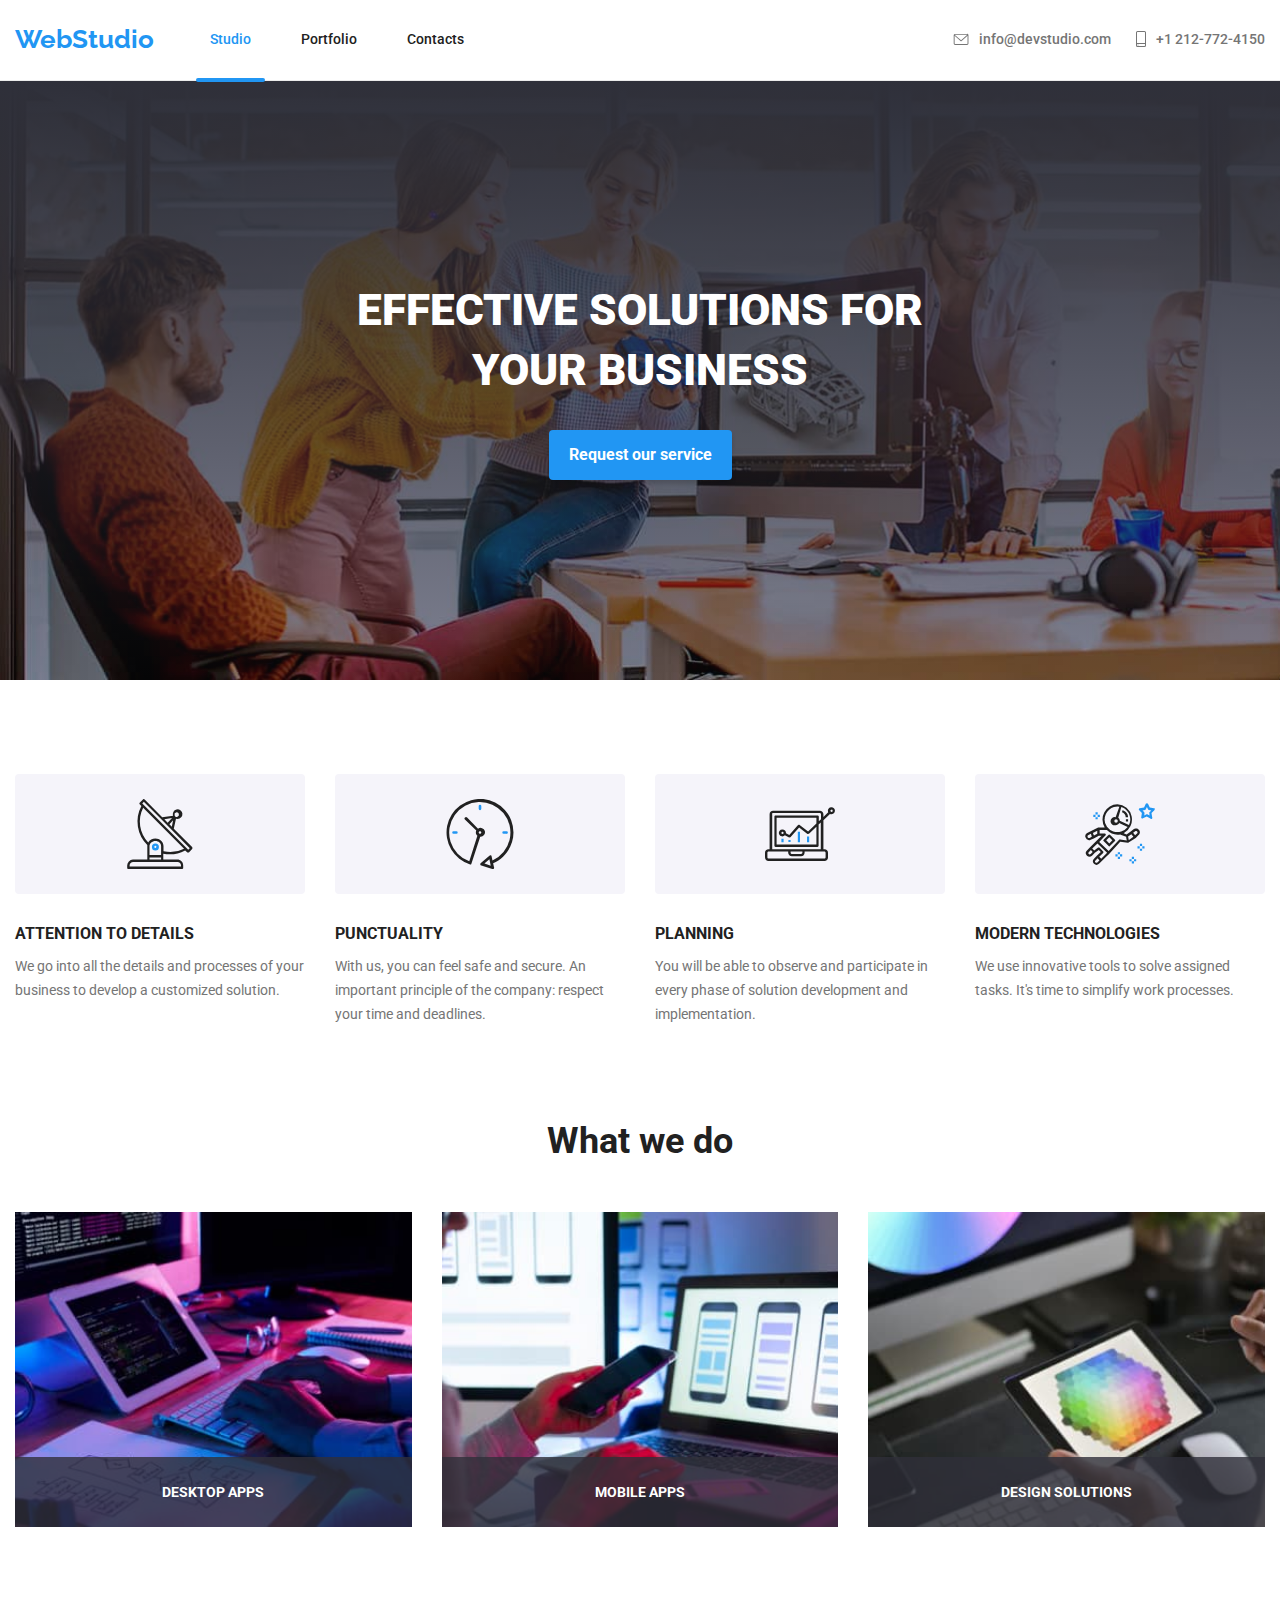
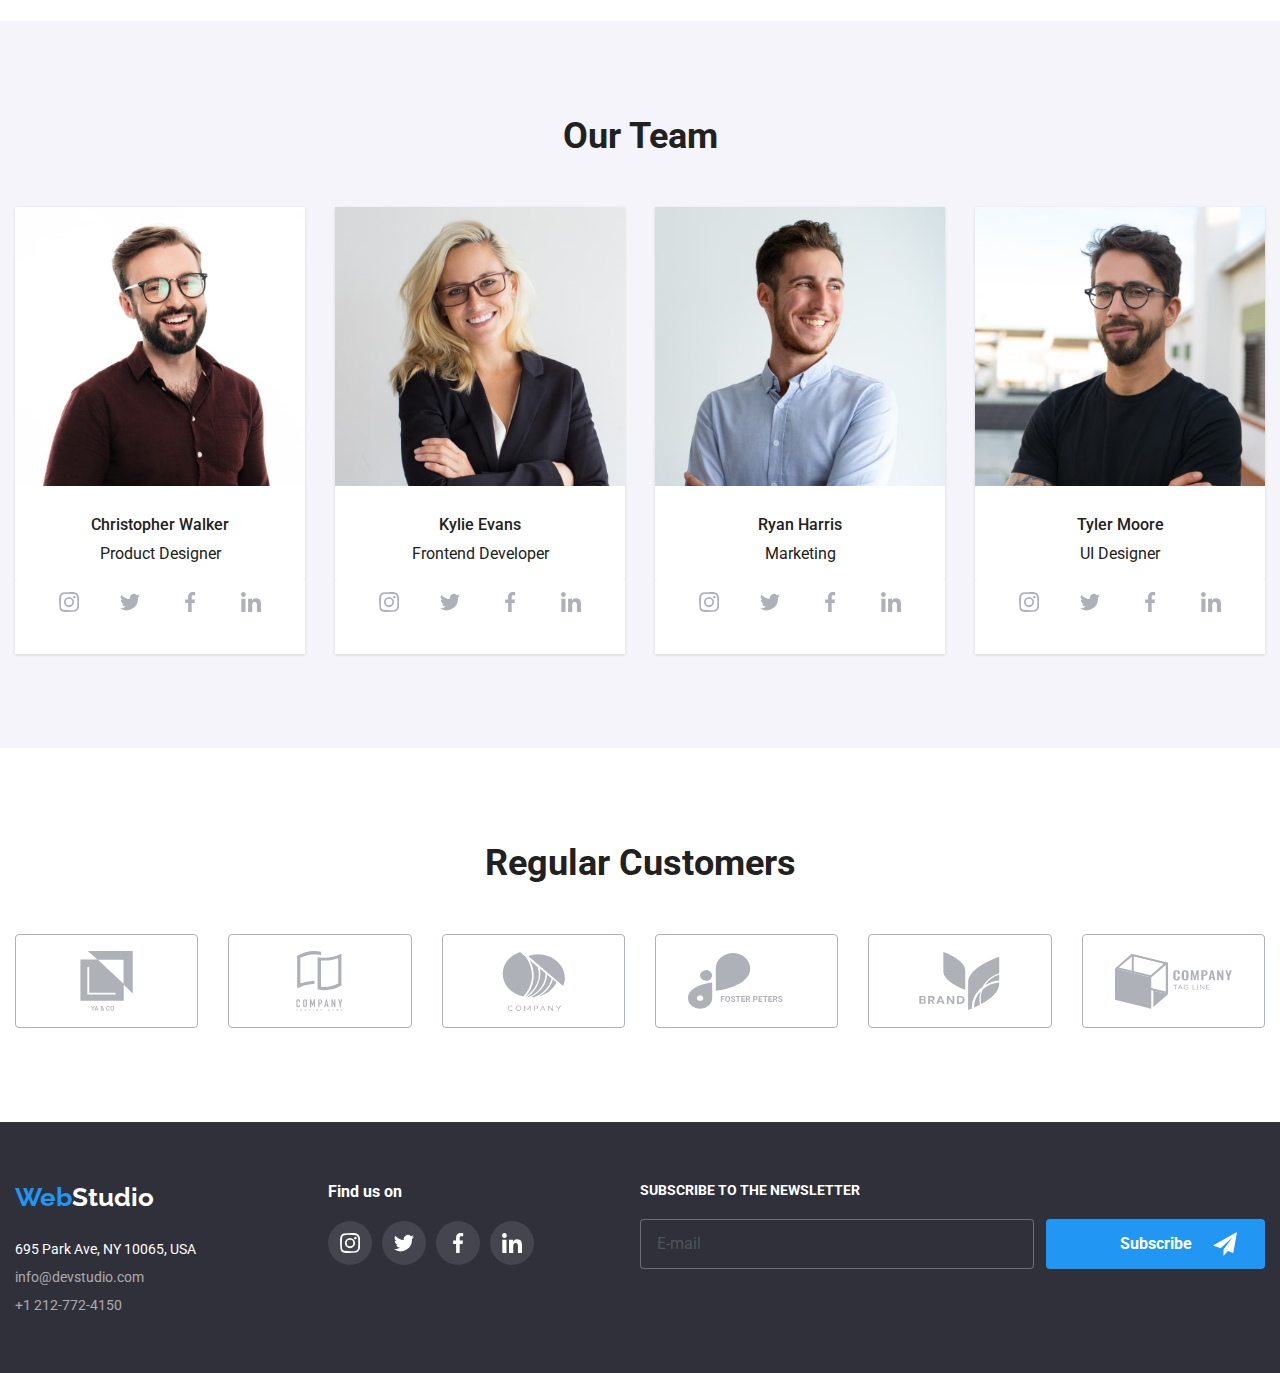
==== commit f18b7153: "work on footer form" ====
--- a/index.html
+++ b/index.html
@@ -388,9 +388,15 @@
               id="email"
               pattern="[a-z0-9._%+\-]+@[a-z0-9.\-]+\.[a-z]{2,}$"
               required
+              placeholder="E-mail"
             />
             <div class="form-submit">
-              <input class="subscribe-button" type="submit" value="Subscribe" />
+              <input
+                class="subscribe-button"
+                type="submit"
+                name="submit"
+                value="Subscribe"
+              />
               <svg>
                 <use href="./images/icons.svg#icon-icon-send"></use>
               </svg>
--- a/css/styles.css
+++ b/css/styles.css
@@ -494,10 +494,7 @@
   display: flex;
   flex-direction: row;
   justify-content: space-between;
-}
-
-.global-footer-adress {
-  margin-right: 70px;
+  gap: 30px;
 }
 
 .global-footer .container .full-adress {
@@ -555,35 +552,9 @@
   text-decoration: none;
   width: 231px;
 }
+
 .global-footer {
   background-color: var(--fill-color);
-}
-
-.global-footer-form {
-  width: 50%;
-  display: flex;
-  flex-direction: column;
-}
-
-.input-container {
-  display: flex;
-  flex-direction: row;
-  justify-content: space-between;
-  gap: 12px;
-}
-
-.textfield {
-  width: 60%;
-}
-
-.form-submit {
-  display: flex;
-  width: 35%;
-}
-
-.form-submit svg {
-  width: 20px;
-  height: 20px;
 }
 
 /* Logo sub-section */
@@ -623,6 +594,99 @@
 .global-footer .full-adress a:hover,
 .global-footer .full-adress a:focus {
   color: var(--highlighting-color);
+}
+
+/* Form styles */
+
+.global-footer-form {
+  width: 50%;
+  display: flex;
+  flex-direction: column;
+  gap: 20px;
+}
+
+.form-label {
+  text-transform: uppercase;
+  font-weight: var(--titles-font-weight);
+  line-height: var(--common-line-height);
+  color: var(--white-color);
+}
+
+.input-container {
+  display: flex;
+  flex-direction: row;
+  justify-content: space-between;
+  gap: 12px;
+}
+
+.textfield,
+.form-submit {
+  border-radius: 4px;
+  height: 50px;
+}
+
+.textfield {
+  width: 63%;
+  border: 1px solid rgba(255, 255, 255, 0.3);
+  outline: none;
+  padding: 15px 16px;
+  color: var(--white-color);
+  background-color: var(--fill-color);
+  box-shadow: none;
+  transition: border var(--transition), background-color var(--transition),
+    box-shadow var(--transition);
+}
+
+.textfield:focus {
+  border: 1px solid var(--highlighting-color);
+  background: linear-gradient(
+      0deg,
+      rgba(33, 150, 243, 0),
+      rgba(33, 150, 243, 0)
+    ),
+    linear-gradient(0deg, rgba(255, 255, 255, 0.3), rgba(255, 255, 255, 0.3));
+  box-shadow: 0px 4px 4px 0px rgba(0, 0, 0, 0.15);
+}
+
+input:focus::placeholder {
+  color: transparent;
+}
+
+.textfield::placeholder {
+  font-size: 16px;
+  line-height: 1.25;
+  color: rgba(117, 117, 117, 0.5);
+}
+
+.form-submit {
+  display: flex;
+  width: 35%;
+  background-color: var(--highlighting-color);
+  position: relative;
+  cursor: pointer;
+  padding: 10px 43px;
+}
+
+.form-submit .subscribe-button {
+  width: 100%;
+  font-size: 16px;
+  line-height: 1.875;
+  font-weight: var(--titles-font-weight);
+  background-color: transparent;
+  border: none;
+  border-radius: 4px;
+  color: var(--white-color);
+  cursor: pointer;
+  padding: 0;
+}
+
+.form-submit svg {
+  width: 24px;
+  height: 24px;
+  fill: var(--white-color);
+  position: absolute;
+  top: 13px;
+  right: 28px;
 }
 
 /* Portfolio page */
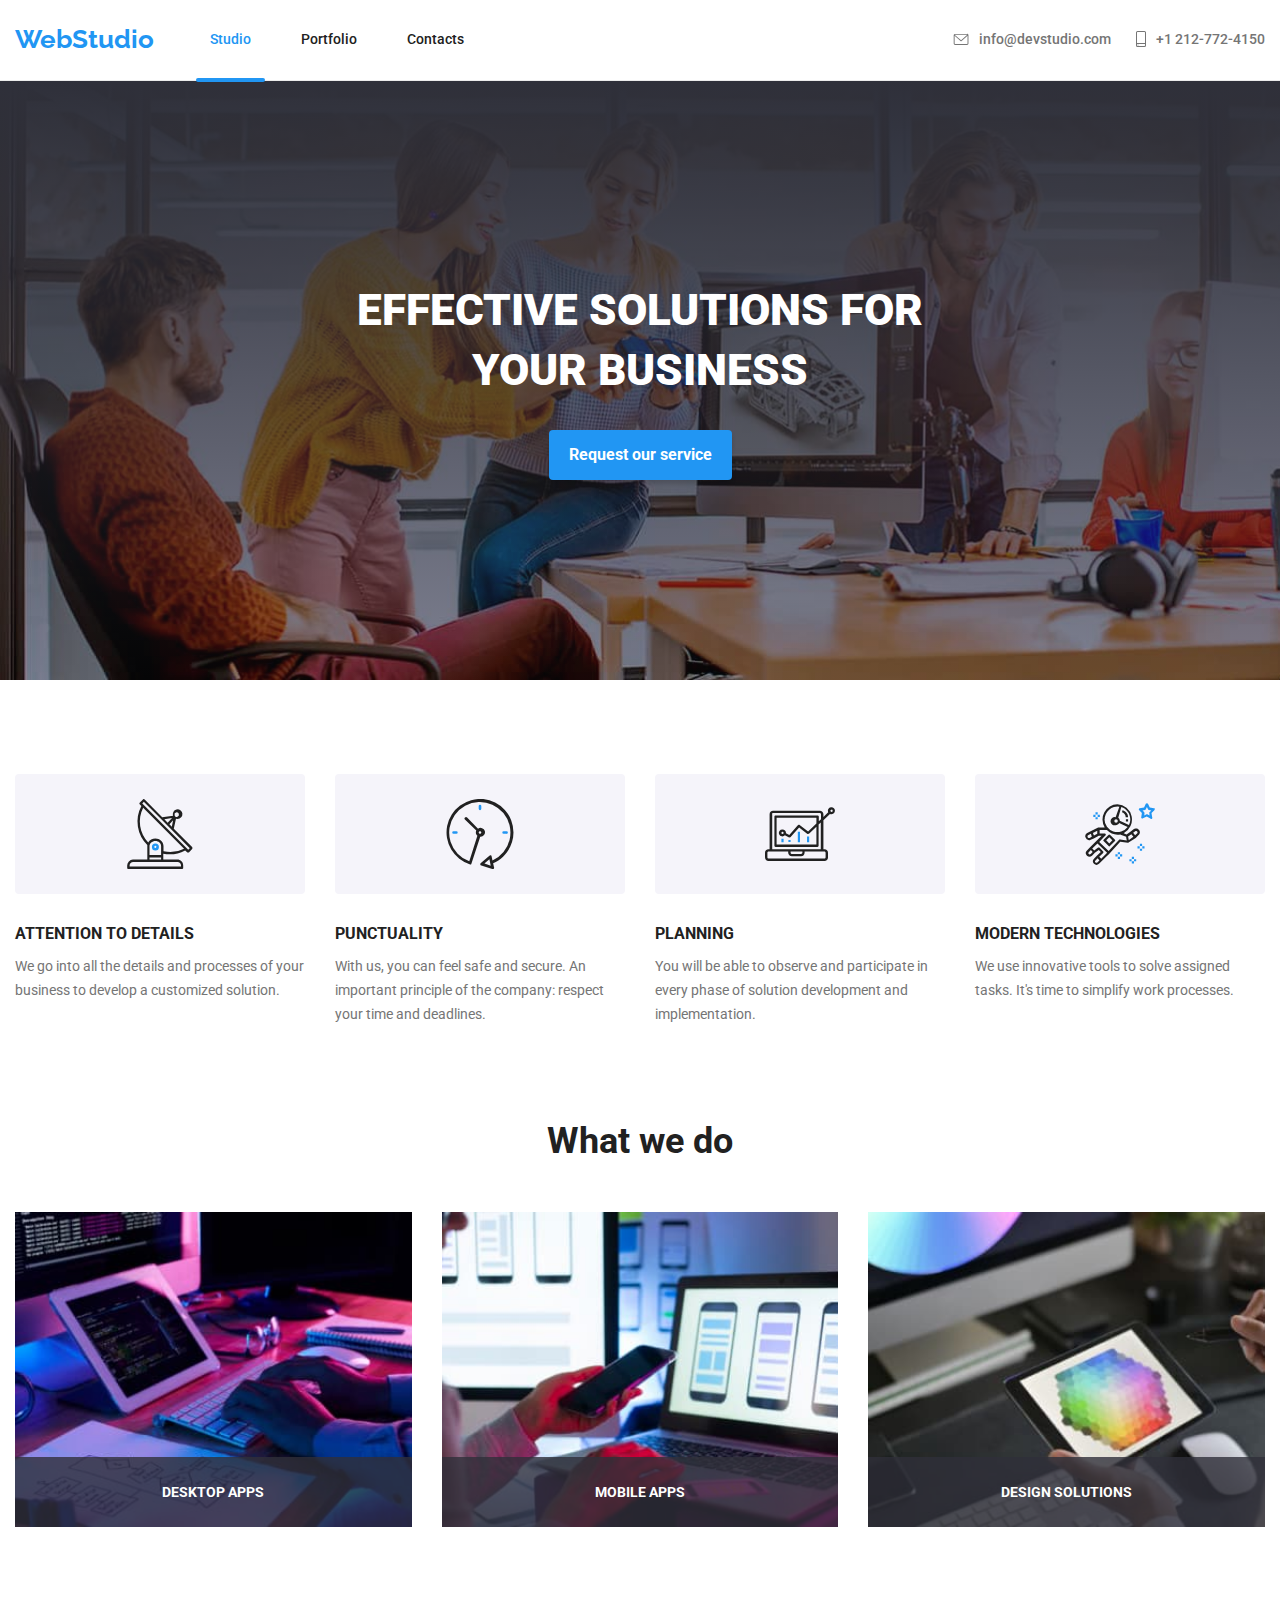
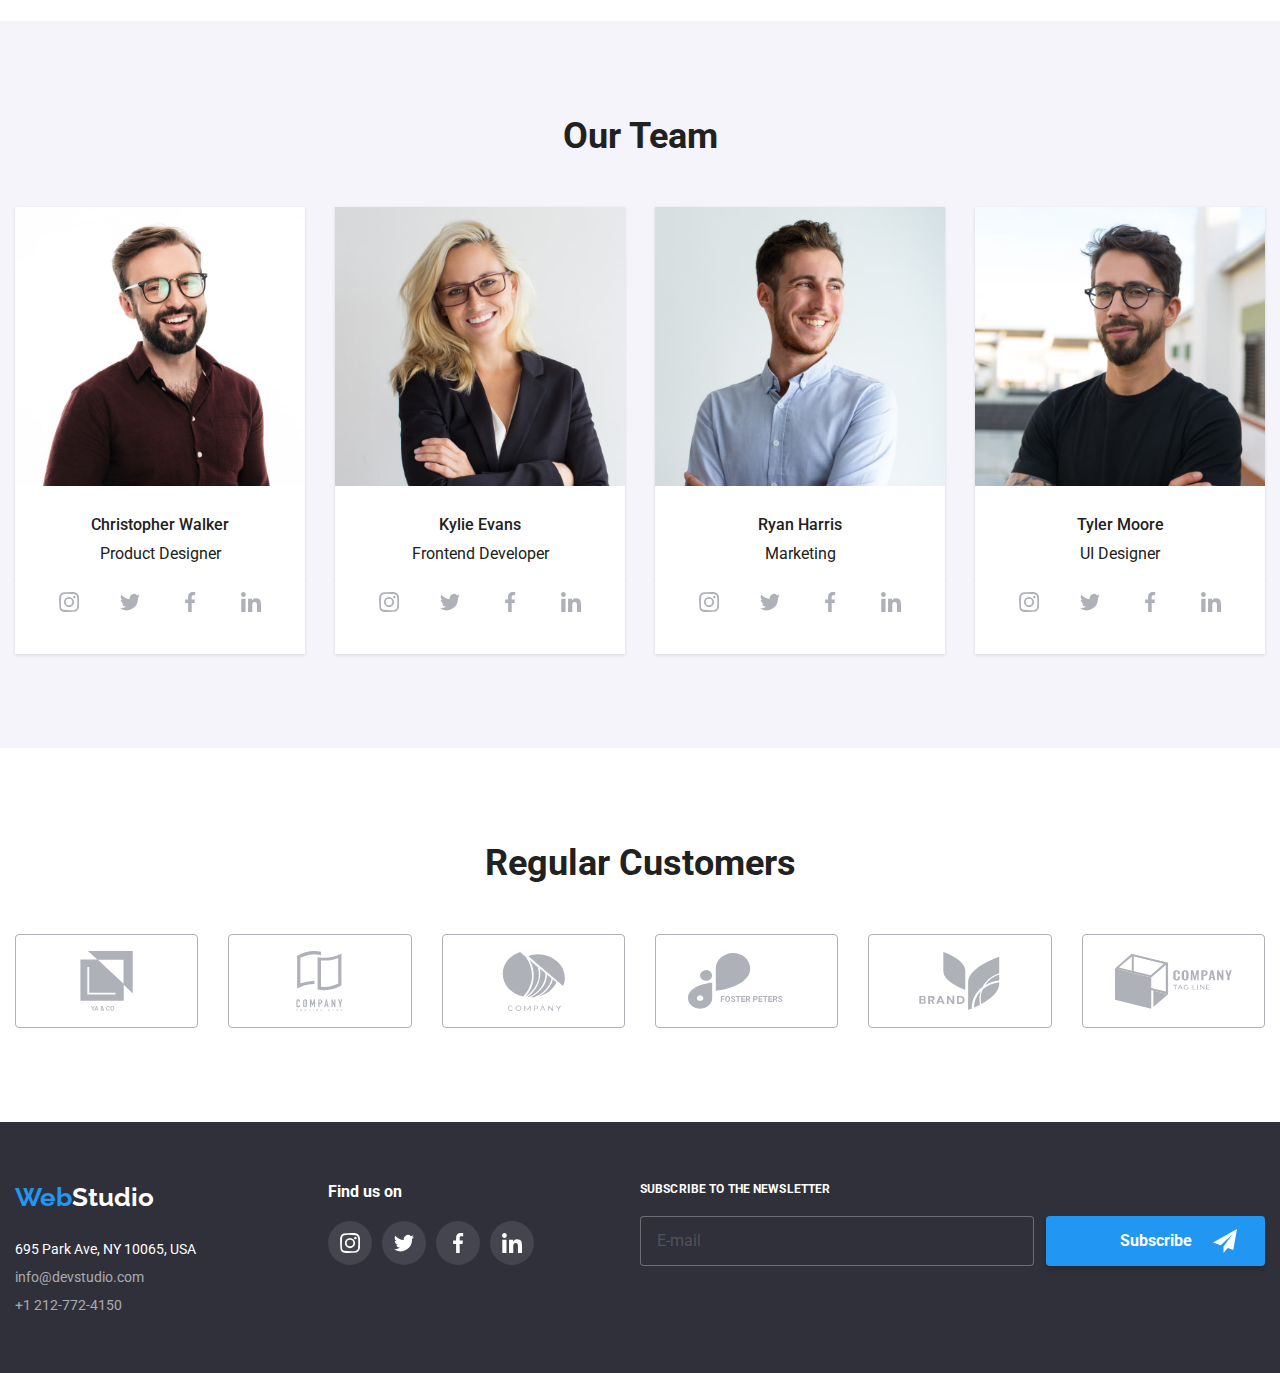
==== commit dffa2746: "add styles for form in modal widondow" ====
--- a/index.html
+++ b/index.html
@@ -376,11 +376,11 @@
             </a>
           </div>
         </div>
-        <form class="global-footer-form" autocomplete="on">
+        <form class="global-footer-form" autocomplete="off">
           <label class="form-label" for="email"
             >Subscribe to the newsletter</label
           >
-          <div class="input-container">
+          <div class="footer-input-container">
             <input
               class="textfield"
               type="text"
@@ -413,6 +413,67 @@
             <use href="./images/icons.svg#icon-modal-close-button"></use>
           </svg>
         </div>
+        <form action="" autocomplete="off" class="contact-form">
+          <p>Leave your information and we'll call you back</p>
+          <div class="contact-details">
+            <div class="input-container">
+              <label class="form-label" for="name">Name</label>
+              <div class="input-container">
+                <input
+                  class="textfield"
+                  type="text"
+                  name="name"
+                  id="name"
+                  required
+                  minlength="7"
+                  pattern="^[a-zA-Z]+\s[a-zA-Z]+$"
+                  title="Username must be two words separated by space."
+                />
+                <svg>
+                  <use href="./images/icons.svg#icon-person-form"></use>
+                </svg>
+              </div>
+            </div>
+            <div class="input-container">
+              <label class="form-label" for="telephone">Telephone</label>
+              <div class="input-container">
+                <input
+                  class="textfield"
+                  type="tel"
+                  id="telephone"
+                  name="telephone"
+                  pattern="[0-9]{3}-[0-9]{3}-[0-9]{4}"
+                  required
+                  title="Please use the format xxx-xxx-xxxx"
+                />
+                <svg>
+                  <use href="./images/icons.svg#icon-phone-form" />
+                </svg>
+              </div>
+            </div>
+            <div class="input-container">
+              <label class="form-label" for="email">Email</label>
+              <div class="input-container">
+                <input
+                  class="textfield"
+                  type="text"
+                  name="email"
+                  id="email"
+                  pattern="[a-z0-9._%+\-]+@[a-z0-9.\-]+\.[a-z]{2,}$"
+                  required
+                />
+                <svg>
+                  <use href="./images/icons.svg#icon-email-form"></use>
+                </svg>
+              </div>
+            </div>
+            <div class="input-container">
+              <label class="form-label">Comments</label>
+              <textarea placeholder="Enter the text"></textarea>
+            </div>
+          </div>
+          <input class="modal-submit" type="submit" value="Send" />
+        </form>
       </div>
     </div>
     <script src="./js/modal.js"></script>
--- a/css/styles.css
+++ b/css/styles.css
@@ -605,27 +605,27 @@
   gap: 20px;
 }
 
-.form-label {
+.global-footer-form .form-label {
   text-transform: uppercase;
   font-weight: var(--titles-font-weight);
   line-height: var(--common-line-height);
   color: var(--white-color);
 }
 
-.input-container {
+.global-footer-form .footer-input-container {
   display: flex;
   flex-direction: row;
   justify-content: space-between;
   gap: 12px;
 }
 
-.textfield,
-.form-submit {
+.global-footer-form .textfield,
+.global-footer-form .form-submit {
   border-radius: 4px;
   height: 50px;
 }
 
-.textfield {
+.global-footer-form .textfield {
   width: 63%;
   border: 1px solid rgba(255, 255, 255, 0.3);
   outline: none;
@@ -637,7 +637,7 @@
     box-shadow var(--transition);
 }
 
-.textfield:focus {
+.global-footer-form .textfield:focus {
   border: 1px solid var(--highlighting-color);
   background: linear-gradient(
       0deg,
@@ -652,7 +652,7 @@
   color: transparent;
 }
 
-.textfield::placeholder {
+.global-footer-form .textfield::placeholder {
   font-size: 16px;
   line-height: 1.25;
   color: rgba(117, 117, 117, 0.5);
@@ -665,6 +665,8 @@
   position: relative;
   cursor: pointer;
   padding: 10px 43px;
+  transition: box-shadow var(--transition);
+  box-shadow: 0px 4px 4px 0px rgba(0, 0, 0, 0.15);
 }
 
 .form-submit .subscribe-button {
@@ -830,8 +832,8 @@
   position: relative;
   background-color: var(--white-color);
   padding: 8px;
-  width: 33%;
-  height: 55%;
+  width: 528px;
+  height: 581px;
   border-radius: 4px;
   box-shadow: 0px 2px 1px 0px rgba(0, 0, 0, 0.2);
   box-shadow: 0px 1px 1px 0px rgba(0, 0, 0, 0.14);
@@ -849,6 +851,11 @@
   right: 0;
   margin: 8px;
   cursor: pointer;
+  transition: fill var(--transition);
+}
+
+.close-modal-background:hover {
+  fill: var(--highlighting-color);
 }
 
 .close-modal-icon {
@@ -859,3 +866,111 @@
   right: 0;
   margin: 8px;
 }
+
+/* Modal form */
+.contact-form {
+  display: flex;
+  flex-direction: column;
+  padding: 32px;
+}
+
+.contact-form p {
+  font-size: 20px;
+  line-height: 1.172;
+  text-align: center;
+  font-weight: var(--titles-font-weight);
+  color: var(--brand-text-color);
+  padding-bottom: 12px;
+  letter-spacing: 0.03em;
+}
+
+.contact-details {
+  display: flex;
+  flex-direction: column;
+  gap: 10px;
+}
+
+.form-label {
+  font-size: 12px;
+  line-height: 1.1716;
+  letter-spacing: 0.01em;
+  color: var(--backup-text-color);
+}
+
+.input-container {
+  display: flex;
+  flex-direction: column;
+  gap: 4px;
+  position: relative;
+}
+
+.input-container svg {
+  width: 18px;
+  height: 18px;
+  position: absolute;
+  top: calc(50% - 9px);
+  left: 12px;
+}
+
+.textfield {
+  height: 40px;
+  padding: 11px 12px 11px 42px;
+}
+
+textarea {
+  height: 120px;
+  padding: 12px 16px;
+}
+
+textarea::placeholder {
+  font-family: var(--text-font-family);
+  font-size: 12px;
+  line-height: 1.1716;
+  letter-spacing: 0.01em;
+  color: rgba(117, 117, 117, 0.5);
+}
+
+textarea:focus::placeholder {
+  color: transparent;
+}
+
+.textfield,
+textarea {
+  border-radius: 4px;
+  border: 1px solid rgba(33, 33, 33, 0.2);
+  outline: none;
+  box-shadow: 0px 2px 1px 0px rgba(0, 0, 0, 0.2);
+  box-shadow: 0px 1px 1px 0px rgba(0, 0, 0, 0.14);
+  box-shadow: 0px 1px 3px 0px rgba(0, 0, 0, 0.12);
+  transition: border var(--transition) fill var(--transition);
+}
+
+.textfield:focus,
+textarea:focus {
+  border: 1px solid var(--highlighting-color);
+}
+
+.textfield:focus + svg {
+  fill: var(--highlighting-color);
+}
+
+.modal-submit {
+  width: 200px;
+  height: 50px;
+  margin: 0 auto;
+  border-radius: 4px;
+  border: none;
+  background-color: var(--highlighting-color);
+  color: var(--white-color);
+  font-weight: var(--titles-font-weight);
+  font-size: 16px;
+  line-height: 1.875;
+  letter-spacing: 0.06em;
+  text-align: center;
+  transition: box-shadow var(--transition);
+}
+
+.modal-submit:hover,
+.modal-submit:focus {
+  box-shadow: 0px 4px 4px 0px rgba(0, 0, 0, 0.15);
+}
